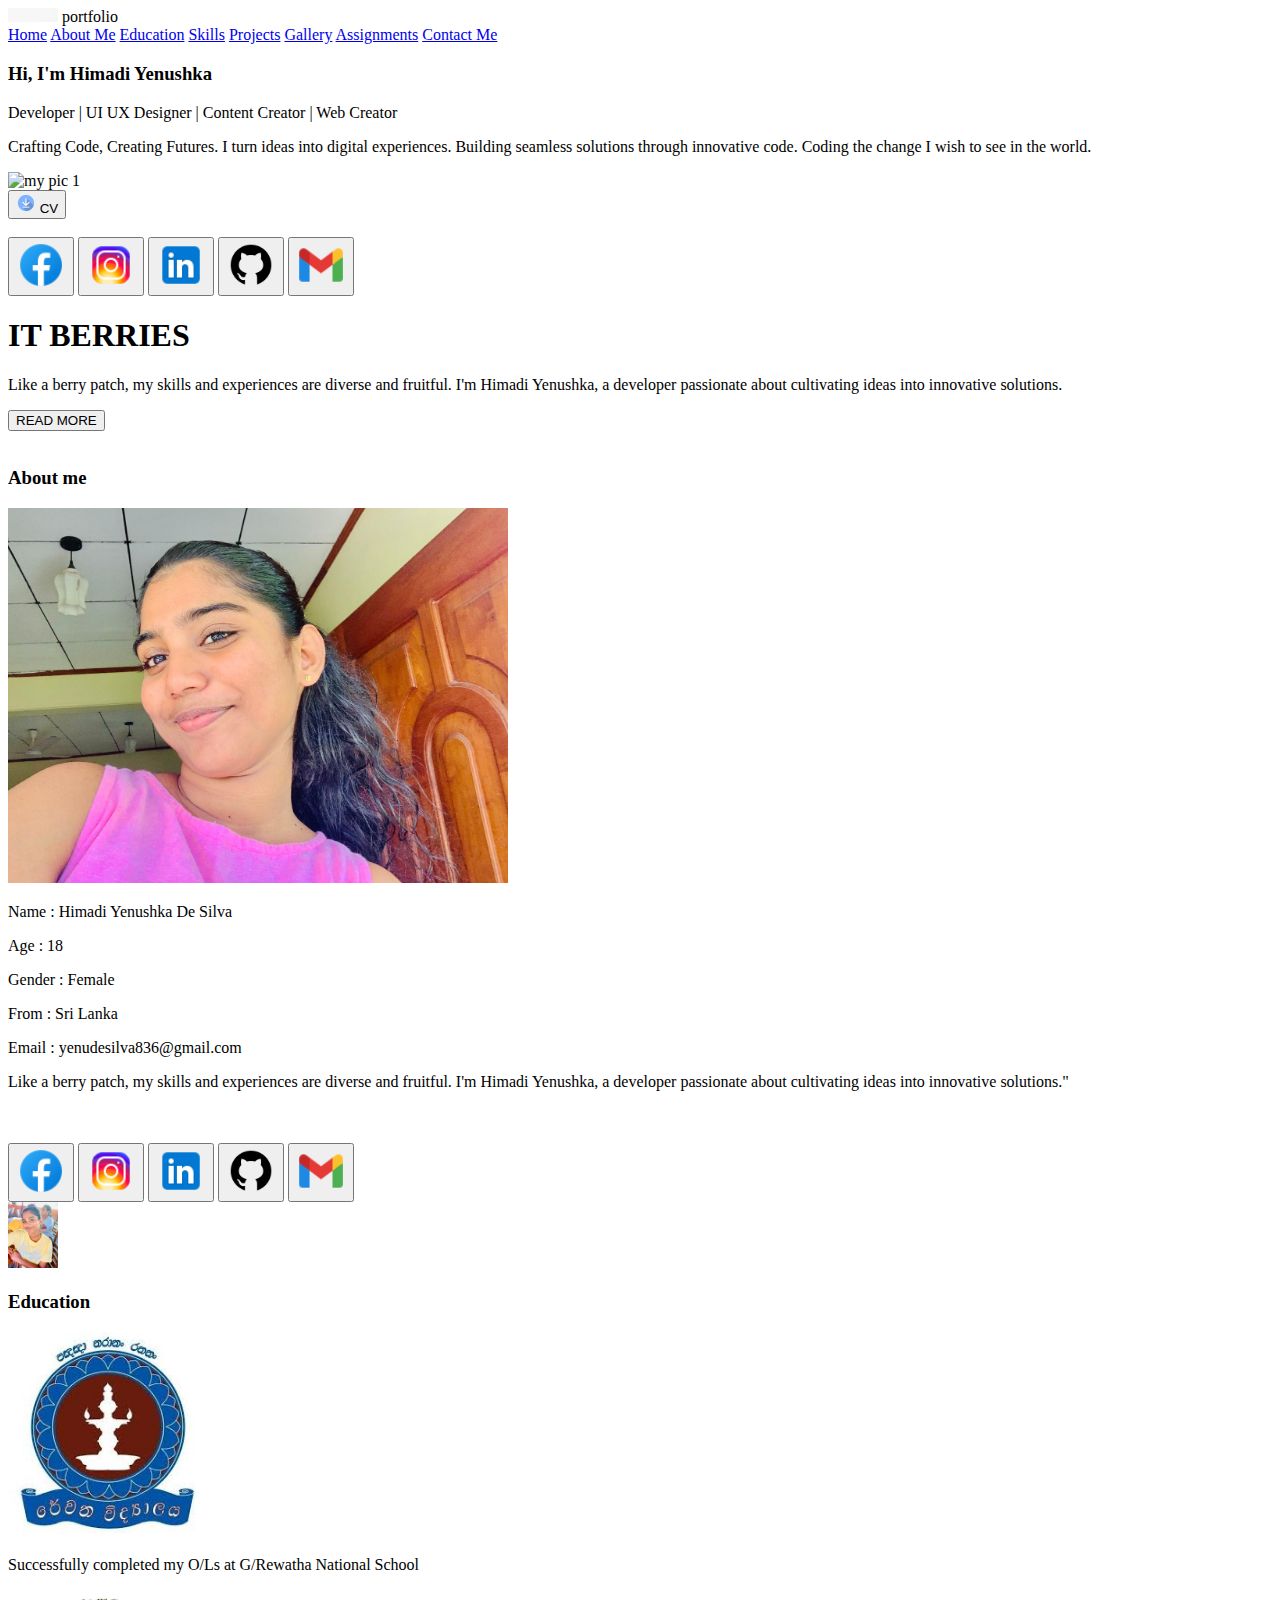
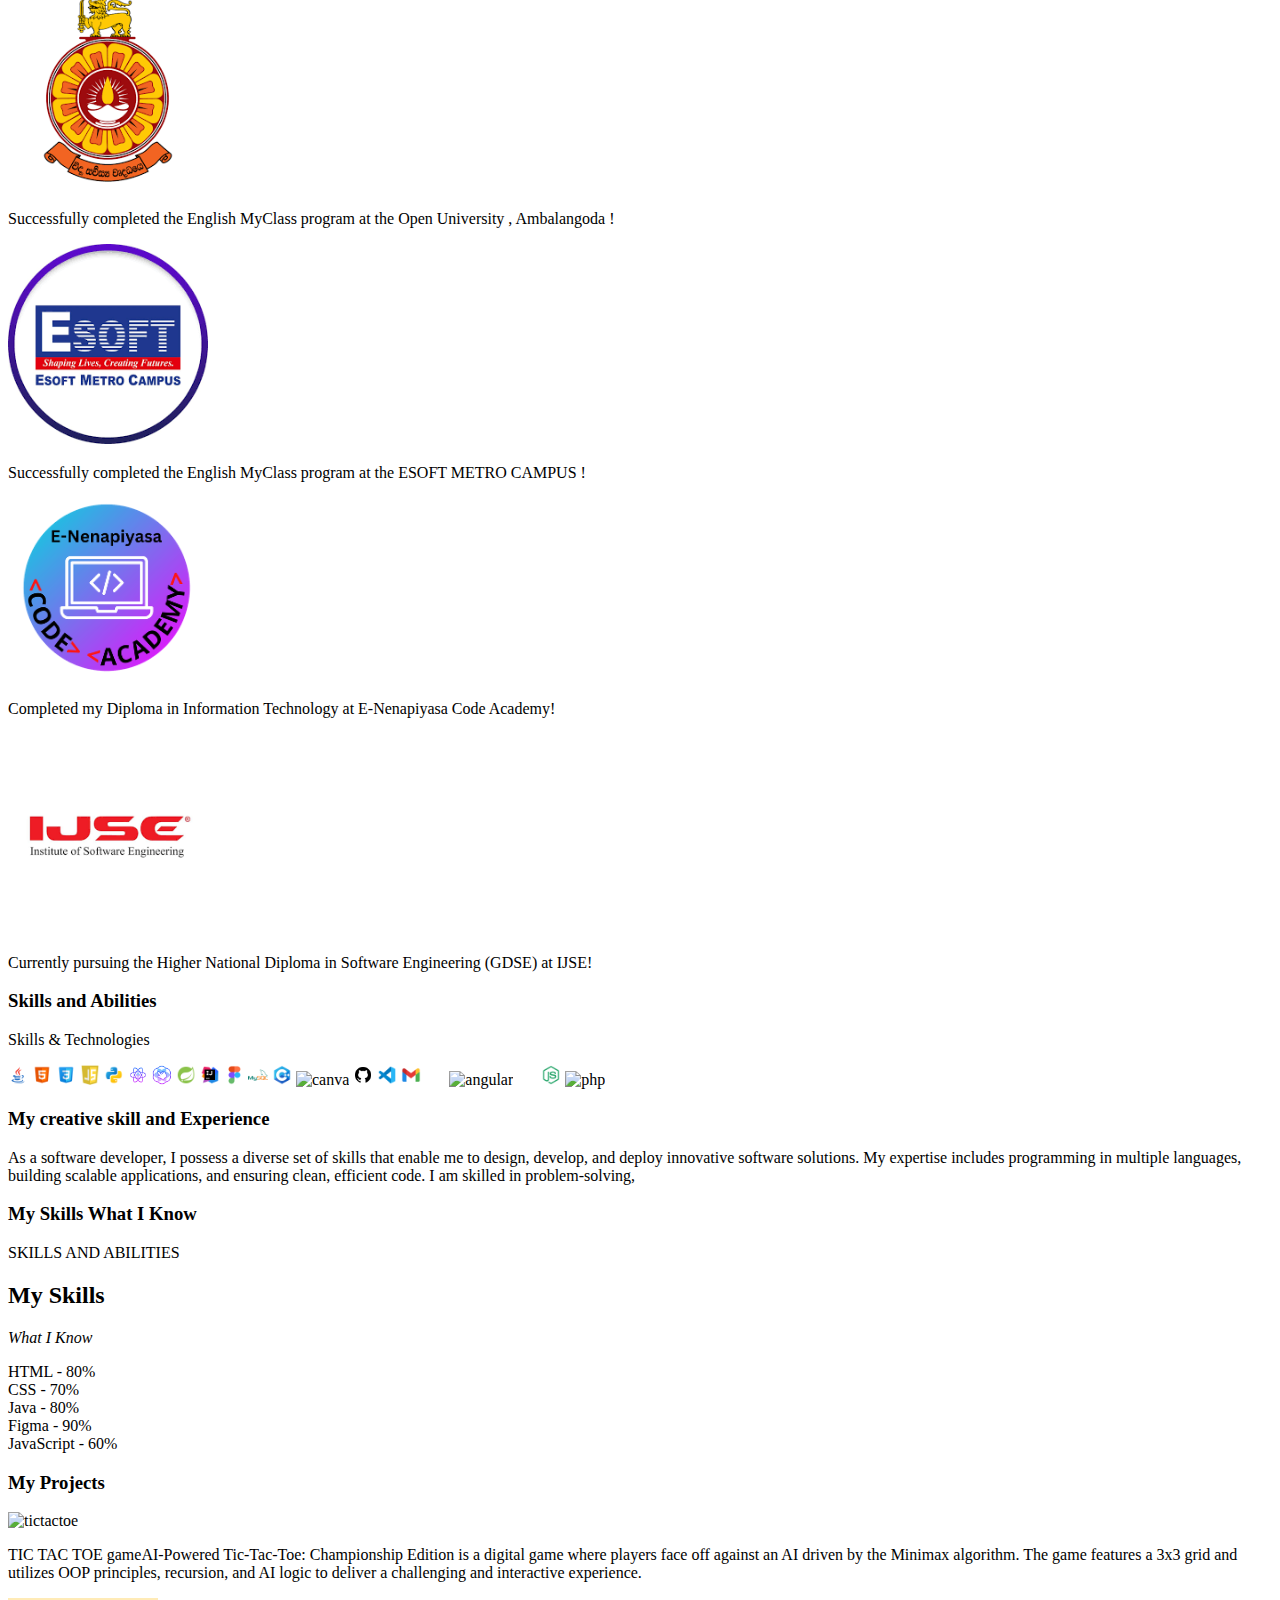
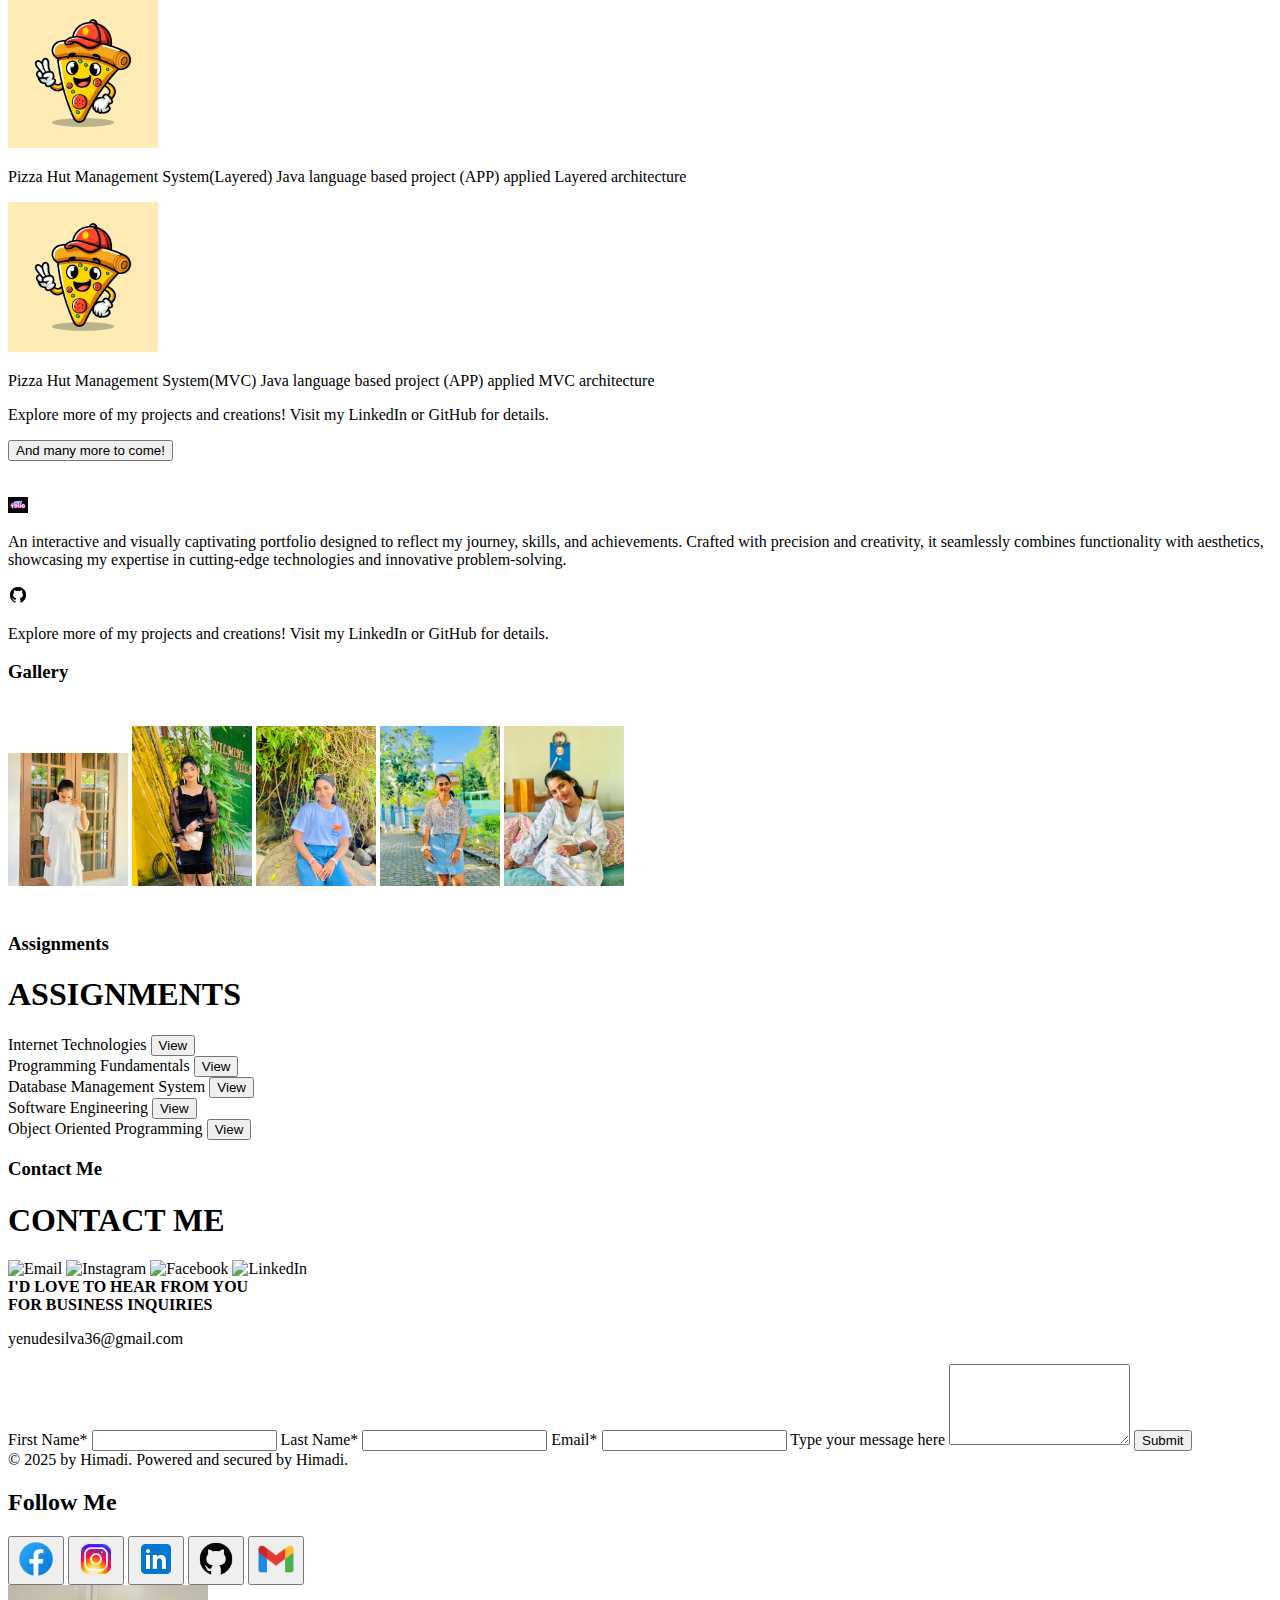
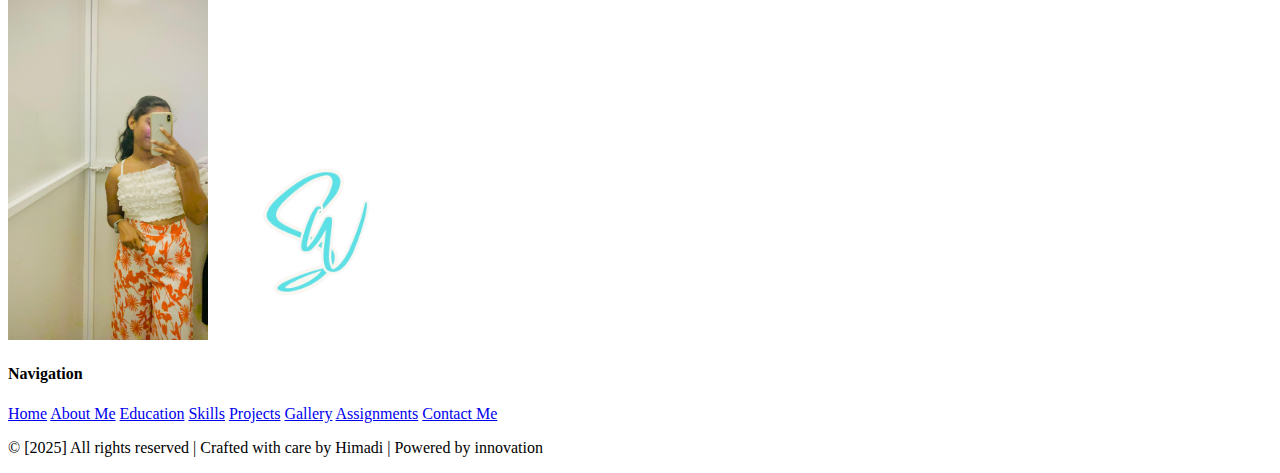
==== index.html @ aa187829 "Portfolio" ====
<!DOCTYPE html>
<html lang="en">
<head>
    <meta charset="UTF-8">
    <title>Himadi Yenushka</title>

    <!-----------------------------Meta data---------------------------------------->

    <link rel = "icon" type = "image/ico" href = "assets/icon.png">

    <meta name="keywords" content="HTML, CSS, JavaScript, Java, C, C++, C#, Developer Portfolio,Himadi Yenushka ">
    <meta name="description" content="Welcome to my portfolio! I'm Himadi Yenushka, a passionate developer from Sri Lanka specializing in modern web and software development.">
    <meta name="author" content="Himadi Yenushka">
    <meta name="viewport" content="width=device-width, initial-scale=1.0">
</head>
<body>

<!--------------------------Navigation------------------------------------->
<main id = "fullPg">
    <header>
        <!-- icon -->
        <div>
            <img src = "assets/Screenshot 2025-01-20 122149.png" title = "Himadi" alt = "my pic 1" width = "50"> portfolio
        </div>

        <!-- navigation -->
        <nav class = "navigation">
            <a href = "#" class = "nav_item">Home</a>
            <a href = "#" class = "nav_item">About Me</a>
            <a href = "#" class = "nav_item">Education</a>
            <a href = "#" class = "nav_item">Skills</a>
            <a href = "#" class = "nav_item">Projects</a>
            <a href = "#" class = "nav_item">Gallery</a>
            <a href = "#" class = "nav_item">Assignments</a>
            <a href = "#" class = "nav_item">Contact Me</a>
        </nav>
    </header>

    <!--------------------------Home------------------------------------->
    <main id = "homeMain">
        <section>
            <div><h3>Hi, I'm <b>Himadi Yenushka</b> </h3></div>
            <p> Developer | UI UX Designer | Content Creator | Web Creator</p>
            <P>
                Crafting Code, Creating Futures.
                I turn ideas into digital experiences.
                Building seamless solutions through innovative code.

                Coding the change I wish to see in the world.</P>
        </section>
        <section>
            <div>
                <img src = "assets/image.png" title = "Himadi" alt = "my pic 1" width = "500">
            </div>
            <div>
                <button>
                    <img src="assets/download cv.webp" alt="Git Icon" width = "20" > CV
                </button>
                <br><br>

                <div>
                    <div>
                        <button>
                            <img src = "assets/facebook.png" title = "facebook" alt = "facebook" width = "50">
                        </button>
                        <button>
                            <img src = "assets/instagram.png" title = "instagram" alt = "instagram" width = "50">
                        </button>
                        <button>
                            <img src = "assets/linkedin.png" title = "linkedin" alt = "linkedin" width = "50">
                        </button>
                        <button>
                            <img src = "assets/git.png" title = "git" alt = "git" width = "50">
                        </button>
                        <button>
                            <img src = "assets/gmail.png" title = "gmail" alt = "gmail" width = "50">
                        </button>
                    </div>
                </div>

                <h1>IT BERRIES</h1>
                <p>Like a berry patch, my skills and experiences are diverse and fruitful. I'm Himadi Yenushka, a developer passionate about cultivating ideas into innovative solutions.</p>
                <button>READ MORE</button>
                <br><br>
            </div>

        </section>
    </main>

    <!-----------------------------About me---------------------------------------------->
    <main id = "aboutMe">
        <h3><b>About me</b></h3>
        <section>
            <div>
                <img src = "assets/about me jpg.jpg" title = "aboutMeHimadi" alt = "aboutMeImg" width = "500">
            </div>
            <div>
                <p>Name : Himadi Yenushka De Silva </p>
                <p>Age : 18</p>
                <p>Gender : Female</p>
                <p>From : Sri Lanka</p>
                <p>Email : yenudesilva836@gmail.com</p>
            </div>
            <div>
                <p>
                    Like a berry patch, my skills and experiences are diverse and fruitful. I'm Himadi Yenushka, a developer passionate about cultivating ideas into innovative solutions."
                </p>
              <br><br>
            </div>
            <div>
                <button>
                    <img src = "assets/facebook.png" title = "facebook" alt = "facebook" width = "50">
                </button>
                <button>
                    <img src = "assets/instagram.png" title = "instagram" alt = "instagram" width = "50">
                </button>
                <button>
                    <img src = "assets/linkedin.png" title = "linkedin" alt = "linkedin" width = "50">
                </button>
                <button>
                    <img src = "assets/git.png" title = "git" alt = "git" width = "50">
                </button>
                <button>
                    <img src = "assets/gmail.png" title = "gmail" alt = "gmail" width = "50">
                </button>
            </div>
            <div>
                <img src="assets/yellow jpg.jpg" title="yellowpic" alt="yellowpic" width="50">
            </div>
        </section>
    </main>

    <!-----------------------------Education---------------------------------------------->
    <main id = "education">
        <h3><b>Education</b></h3>
        <section>
            <div>
                <img src = "assets/school logo.jpg" title = "RNC" alt = "RNC" width ="200">
                <p> Successfully completed my
                    O/Ls at G/Rewatha National School
                </p>
            </div>
            <div>
                <img src = "assets/open university logo.png" title = "OpenUniversity" alt = "OpenUniversity" width = "200">
                <p>Successfully completed the English MyClass program at the Open University , Ambalangoda !</p>
            </div>
            <div>
                <img src = "assets/esoft metro campus png.png" title = "EMC" alt = "EMC" width = "200">
                <p>Successfully completed the English MyClass program at the ESOFT METRO CAMPUS !</p>
            </div>
            <div>
                <img src = "assets/nenapiyasa png.png" title = "nenapiyasa" alt = "nenapiyasa" width = "200">
                <p>Completed my Diploma in Information Technology at E-Nenapiyasa Code Academy!</p>
            </div>
            <div>
                <img src = "assets/ijse.png" title = "IJSE" alt = "IJSE" width = "200">
                <p>Currently pursuing the Higher National Diploma in Software Engineering (GDSE) at IJSE!</p>
            </div>
        </section>
    </main>

    <!-----------------------------Skills and Abilities---------------------------------------------->
    <main id = "skills">
        <h3><b>Skills and Abilities</b></h3>
        <section>
            <p>Skills & Technologies</p>
            <div>
                <img src = "assets/java.png" title = "java" alt = "java" width = "20">
                <img src = "assets/html.png" title = "html" alt = "html" width = "20">
                <img src = "assets/css.png" title = "css" alt = "css" width = "20">
                <img src = "assets/js.jpg" title = "js" alt = "js" width = "20">
                <img src = "assets/python.png" title = "python" alt = "python" width = "20">
                <img src = "assets/react.png" title = "react" alt = "react" width = "20">
                <img src = "assets/scenebuilder.png" title = "scenebuilder" alt = "scenebuilder" width = "20">
                <img src = "assets/springboot.png" title = "springboot" alt = "springboot" width = "20">
                <img src = "assets/intelij.png" title = "intelij" alt = "intelij" width = "20">
                <img src = "assets/figma.png" title = "figma" alt = "figma" width = "20">
                <img src = "assets/mysql.png" title = "mysql" alt = "mysql" width = "20">
                <img src = "assets/c.png" title = "c" alt = "c" width = "20">
                <img src = "assets/canva.png" title = "canva" alt = "canva" width = "20">
                <img src = "assets/git.png" title = "git" alt = "git" width = "20">
                <img src = "assets/vscode.png" title = "vs" alt = "vs" width = "20">
                <img src = "assets/gmail.png" title = "gmail" alt = "gmail" width = "20">
                <img src = "assets/medium.png" title = "medium" alt = "medium" width = "20">
                <img src = "assets/angular.png" title = "angular" alt = "angular" width = "20">
                <img src = "assets/notion.png" title = "notion" alt = "notion" width = "20">
                <img src = "assets/nodejs.png" title = "nodejs" alt = "nodejs" width = "20">
                <img src = "assets/phporg.png" title = "php" alt = "php" width = "20">
            </div>
            <h3>My creative skill and Experience</h3>
            <p>As a software developer, I possess a diverse set of skills that enable me to design, develop, and deploy innovative software solutions. My expertise includes programming in multiple languages, building scalable applications, and ensuring clean, efficient code. I am skilled in problem-solving,</p>
            <h3>My Skills
                What I Know
            </h3>
            <div class="container">
                <div class="title">SKILLS AND ABILITIES</div>

                <h2>My Skills</h2>
                <p><i>What I Know</i></p>

                <div class="skills-section">
                    <div class="skill html">
                        <div class="skill-name">HTML - 80%</div>
                        <div class="progress-bar">
                            <div class="progress"></div>
                        </div>
                    </div>
                    <div class="skill css">
                        <div class="skill-name">CSS - 70%</div>
                        <div class="progress-bar">
                            <div class="progress"></div>
                        </div>
                    </div>
                    <div class="skill java">
                        <div class="skill-name">Java - 80%</div>
                        <div class="progress-bar">
                            <div class="progress"></div>
                        </div>
                    </div>
                    <div class="skill figma">
                        <div class="skill-name">Figma - 90%</div>
                        <div class="progress-bar">
                            <div class="progress"></div>
                        </div>
                    </div>
                    <div class="skill javascript">
                        <div class="skill-name">JavaScript - 60%</div>
                        <div class="progress-bar">
                            <div class="progress"></div>
                        </div>
                    </div>
                </div>
            </div>


        </section>
    </main>

    <!-----------------------------Projects---------------------------------------------->
    <main id = "My projects">
        <h3><b> My Projects</b></h3>
        <section>
            <div>
                <div>
                    <img src = "assets/tictactoe.png" title = "tictactoe" alt = "tictactoe" width = "150"><br>
                    <p>TIC TAC TOE gameAI-Powered Tic-Tac-Toe: Championship Edition is a digital game where players face off against an AI driven by the Minimax algorithm. The game features a 3x3 grid and utilizes OOP principles, recursion, and AI logic to deliver a challenging and interactive experience.</p>
                </div>

            </div>
            <div>
                <div>
                    <img src = "assets/pizza.png" title = "pizza" alt = "pizza" width = "150"><br>
                    <P>Pizza Hut  Management System(Layered)

                        Java language based project (APP)

                        applied Layered architecture</P>
                </div>
            </div>
            <div>
                <div>
                    <img src = "assets/pizza.png" title = "pizza" alt = "pizza" width = "150"><br>
                    <p>Pizza Hut Management System(MVC)

                        Java language based project (APP)

                        applied MVC architecture</p>
                </div>
            </div>
            <div>
                <p>Explore more of my projects and creations! Visit my LinkedIn or GitHub for details.</p>
                <button>And many more to come!</button>
            </div>

            <br><br>
            <div>
                <img src="assets/portfolio.png" title="portfolio" alt="portfolio" width="20">
            </div>
            <p>An interactive and visually captivating portfolio designed to reflect my journey, skills, and achievements. Crafted with precision and creativity, it seamlessly combines functionality with aesthetics, showcasing my expertise in cutting-edge technologies and innovative problem-solving.</p>
            <div>
                <img src="assets/git.png" title="git" alt="git" width="20">
            </div>
            <p>Explore more of my projects and creations! Visit my LinkedIn or GitHub for details.</p>
        </section>
    </main>


    <!-----------------------------Gallery---------------------------------------------->
    <main id = "gallery">
        <h3><b>Gallery</b></h3>
        <section>
            <div>
                <img src = "assets/previous.png" title = "previous" alt = "previous" width = "20">
                <div>
                    <img src = "assets/trip jpg.jpg" title = "trip" alt = "trip" width = "120">
                    <img src = "assets/wedding jpg.jpg" title = "wedding" alt = "wedding" width = "120">
                    <img src = "assets/white jpg.jpg" title = "white" alt = "white" width = "120">
                    <img src = "assets/hotel jpg.jpg" title = "hotel" alt = "hotel" width = "120">
                    <img src = "assets/amco hotel.jpg" title = "amco hotel" alt = "amco hotel" width = "120">
                </div>
                <img src = "assets/next.png" title = "next" alt = "next" width = "20">
            </div>
        </section>
    </main>

    <!-----------------------------Assignments---------------------------------------------->
    <main id ="assignments">
        <h3><b>Assignments</b></h3>
        <section>
            <h1>ASSIGNMENTS</h1>

            <div class="container">
                <div class="assignment-list">
                    <div class="assignment">
                        <span>Internet Technologies</span>
                        <button class="view-button">View</button>
                    </div>
                    <div class="assignment">
                        <span>Programming Fundamentals</span>
                        <button class="view-button">View</button>
                    </div>
                    <div class="assignment">
                        <span>Database Management System</span>
                        <button class="view-button">View</button>
                    </div>
                    <div class="assignment">
                        <span>Software Engineering</span>
                        <button class="view-button">View</button>
                    </div>
                    <div class="assignment">
                        <span>Object Oriented Programming</span>
                        <button class="view-button">View</button>
                    </div>
                </div>
            </div>
        </section>
    </main>


    <!-----------------------------Contact me---------------------------------------------->
    <main id = "contact me">
        <h3><b>Contact Me</b></h3>
        <section>
            <div class="container">
                <h1>CONTACT ME</h1>

                <div class="social-icons">
                    <img src="email-icon.png" alt="Email">
                    <img src="instagram-icon.png" alt="Instagram">
                    <img src="facebook-icon.png" alt="Facebook">
                    <img src="linkedin-icon.png" alt="LinkedIn">
                </div>

                <div class="contact-info">
                    <strong>I'D LOVE TO HEAR FROM YOU</strong><br>
                    <strong>FOR BUSINESS INQUIRIES</strong><br>
                    <p>yenudesilva36@gmail.com</p>
                </div>

                <form>
                    <label>First Name*</label>
                    <input type="text" required>

                    <label>Last Name*</label>
                    <input type="text" required>

                    <label>Email*</label>
                    <input type="email" required>

                    <label>Type your message here</label>
                    <textarea rows="5" required></textarea>

                    <input type="submit" value="Submit">
                </form>

                <footer>
                    © 2025 by Himadi. Powered and secured by Himadi.
                </footer>
            </div>
        </section>
    </main>
</main>

<!-----------------------------footer---------------------------------------------->
<main id = "footerPg">
    <footer>
        <div>
            <h2>Follow Me</h2>
            <button>
                <img src = "assets/facebook.png" title = "facebook" alt = "facebook" width = "40">
            </button>
            <button>
                <img src = "assets/instagram.png" title = "instagram" alt = "instagram" width = "40">
            </button>
            <button>
                <img src = "assets/linkedin.png" title = "linkedin" alt = "linkedin" width = "40">
            </button>
            <button>
                <img src = "assets/git.png" title = "git" alt = "git" width = "40">
            </button>
            <button>
                <img src = "assets/gmail.png" title = "gmail" alt = "gmail" width = "40">
            </button>
        </div>
        <img src = "assets/yenu jpg.jpg" title = "footerImage" alt = "Himadi" width = "200">
        <img src = "assets/icon.png" title = "LogoImage" alt = "Himadi" width = "200">
        <div>
            <h4>Navigation</h4>
            <a href = "#" class = "nav_item">Home</a>
            <a href = "#" class = "nav_item">About Me</a>
            <a href = "#" class = "nav_item">Education</a>
            <a href = "#" class = "nav_item">Skills</a>
            <a href = "#" class = "nav_item">Projects</a>
            <a href = "#" class = "nav_item">Gallery</a>
            <a href = "#" class = "nav_item">Assignments</a>
            <a href = "#" class = "nav_item">Contact Me</a>
        </div>
        <div>
            <p>© [2025] All rights reserved | Crafted with care by Himadi | Powered by innovation</p>
        </div>
    </footer>
</main>
</body>
</html>
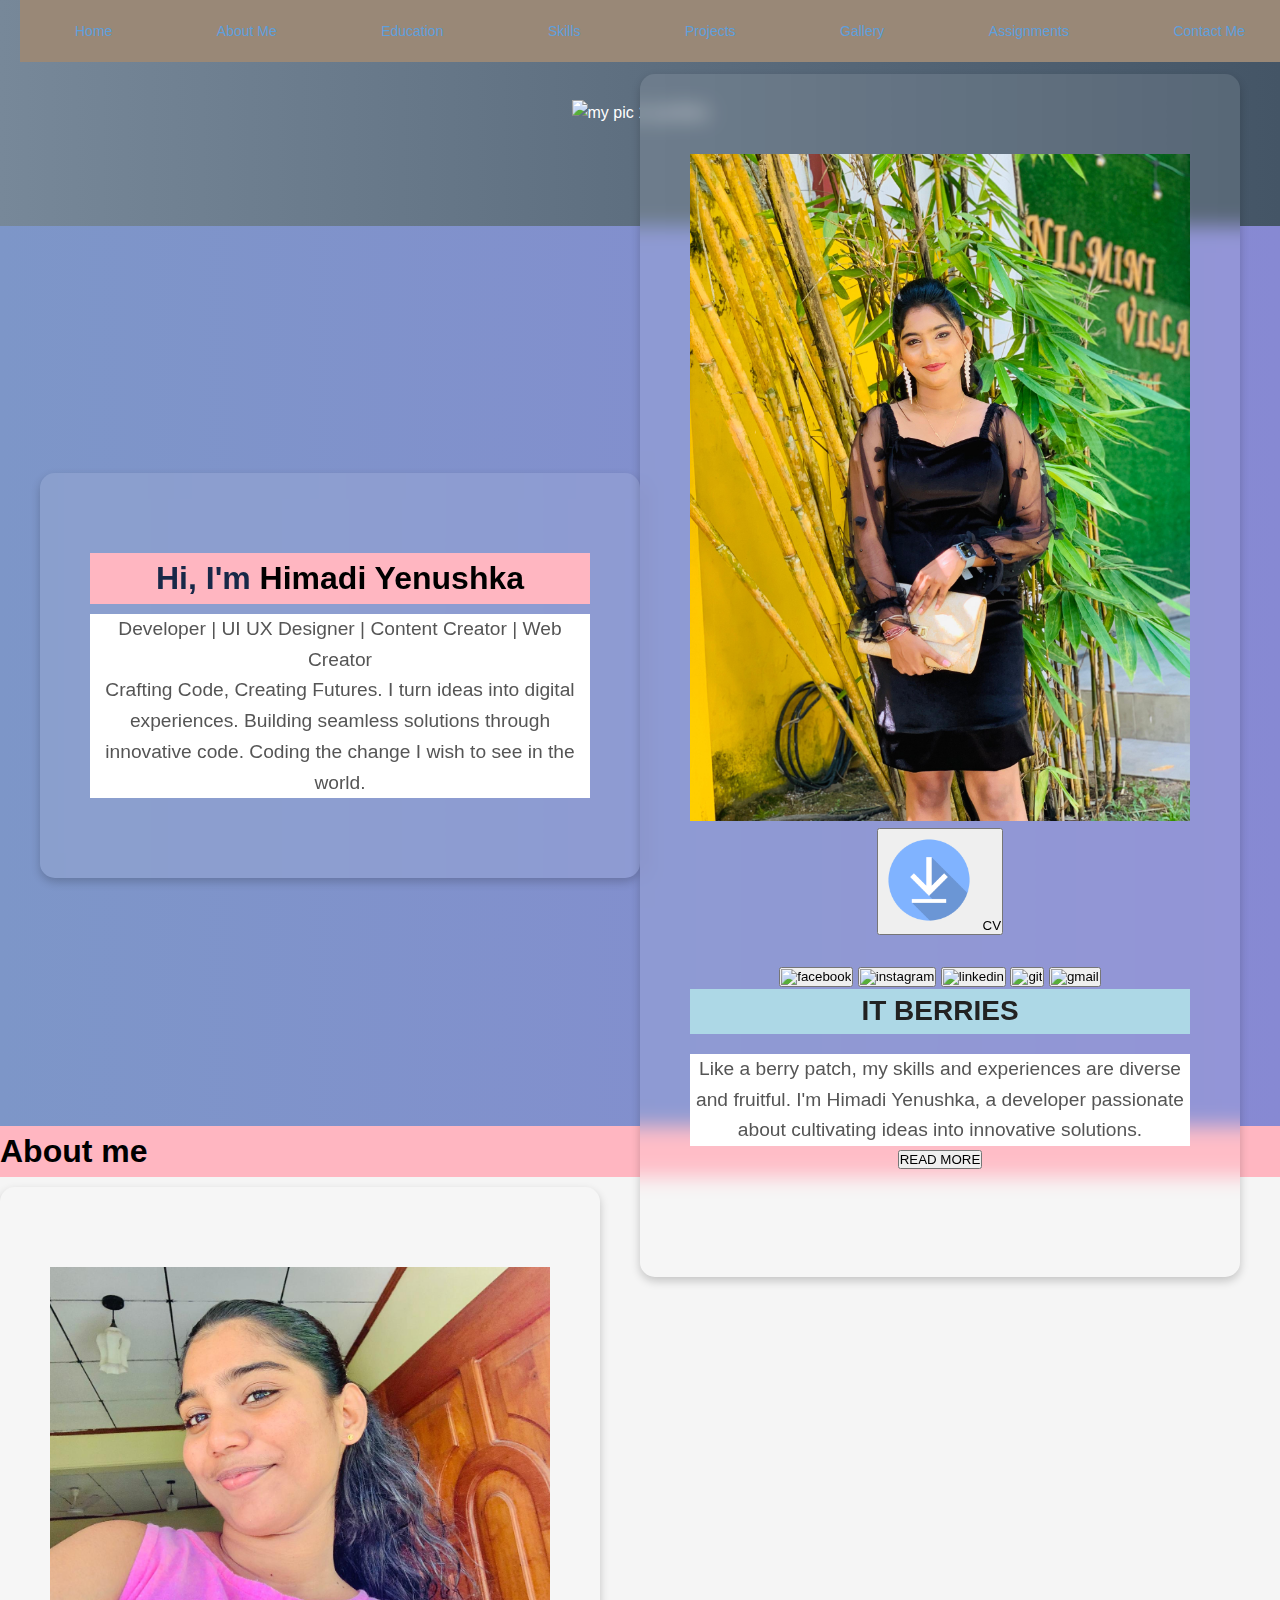
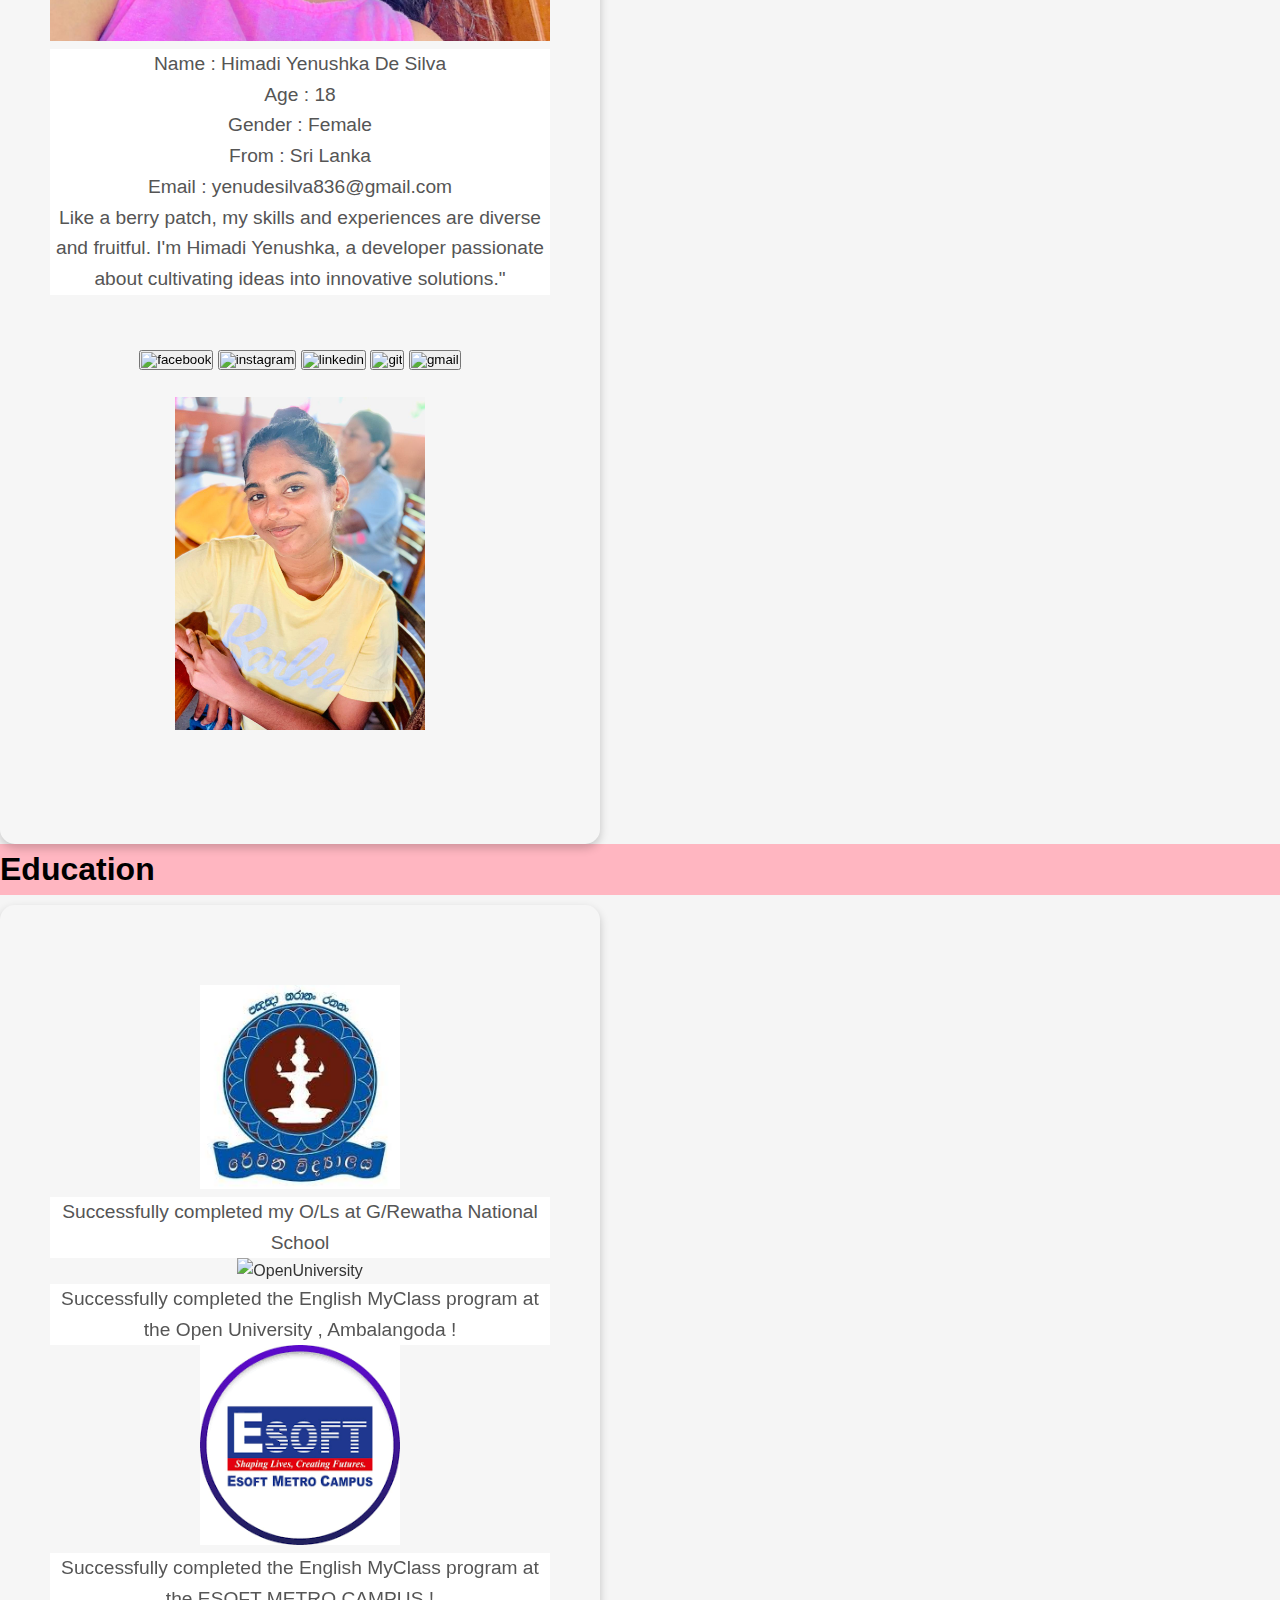
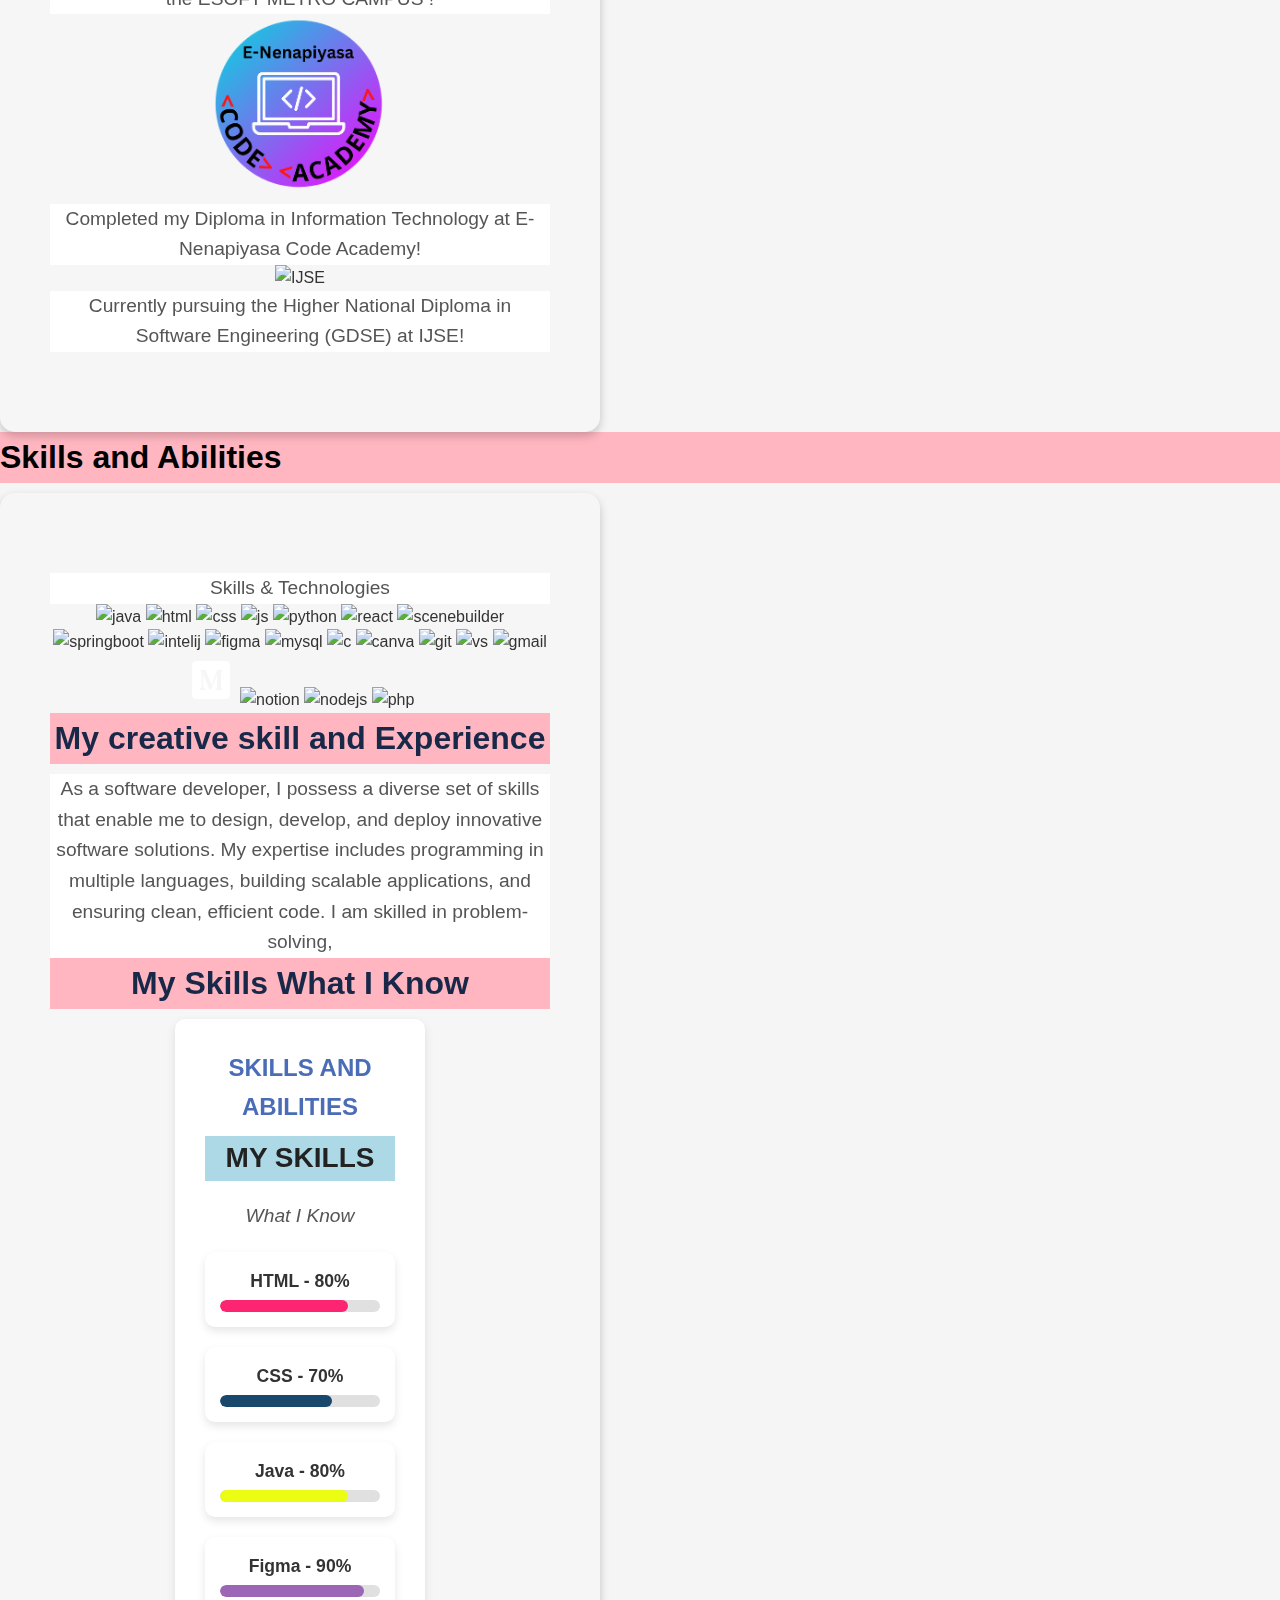
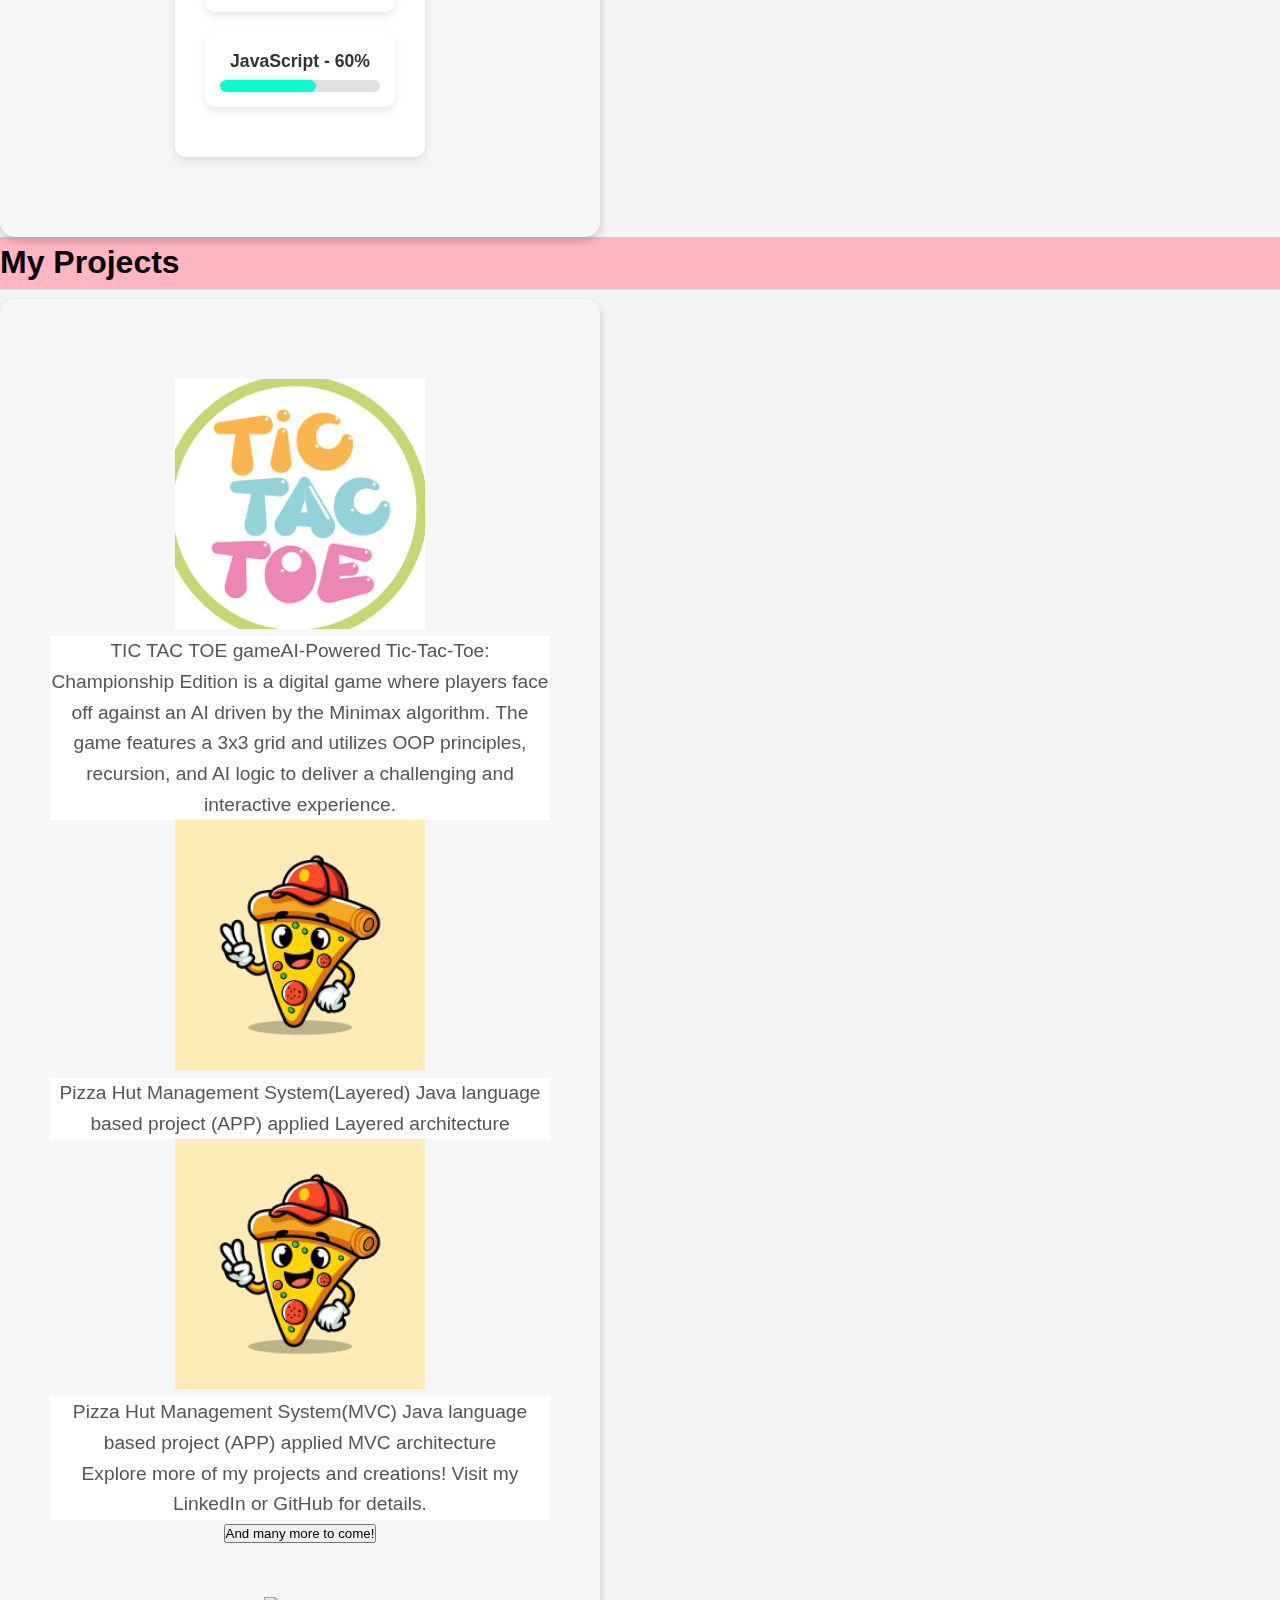
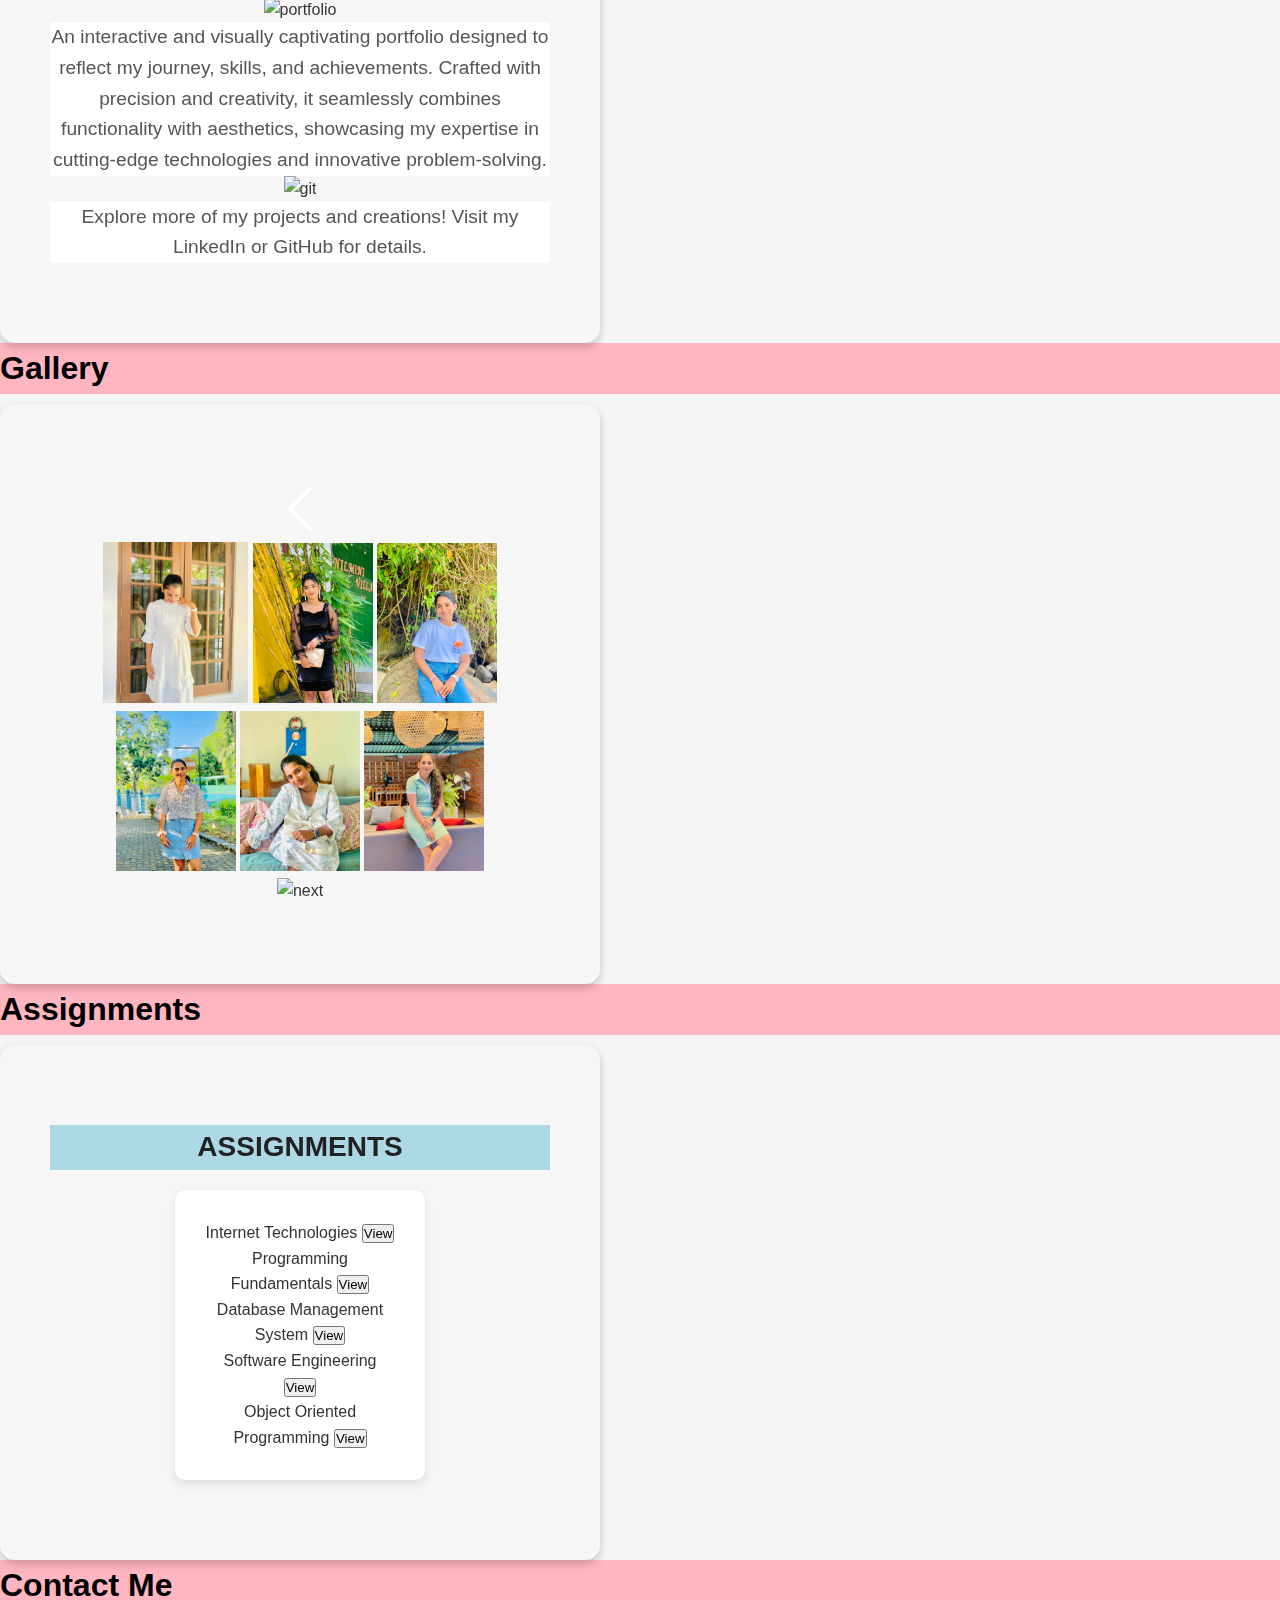
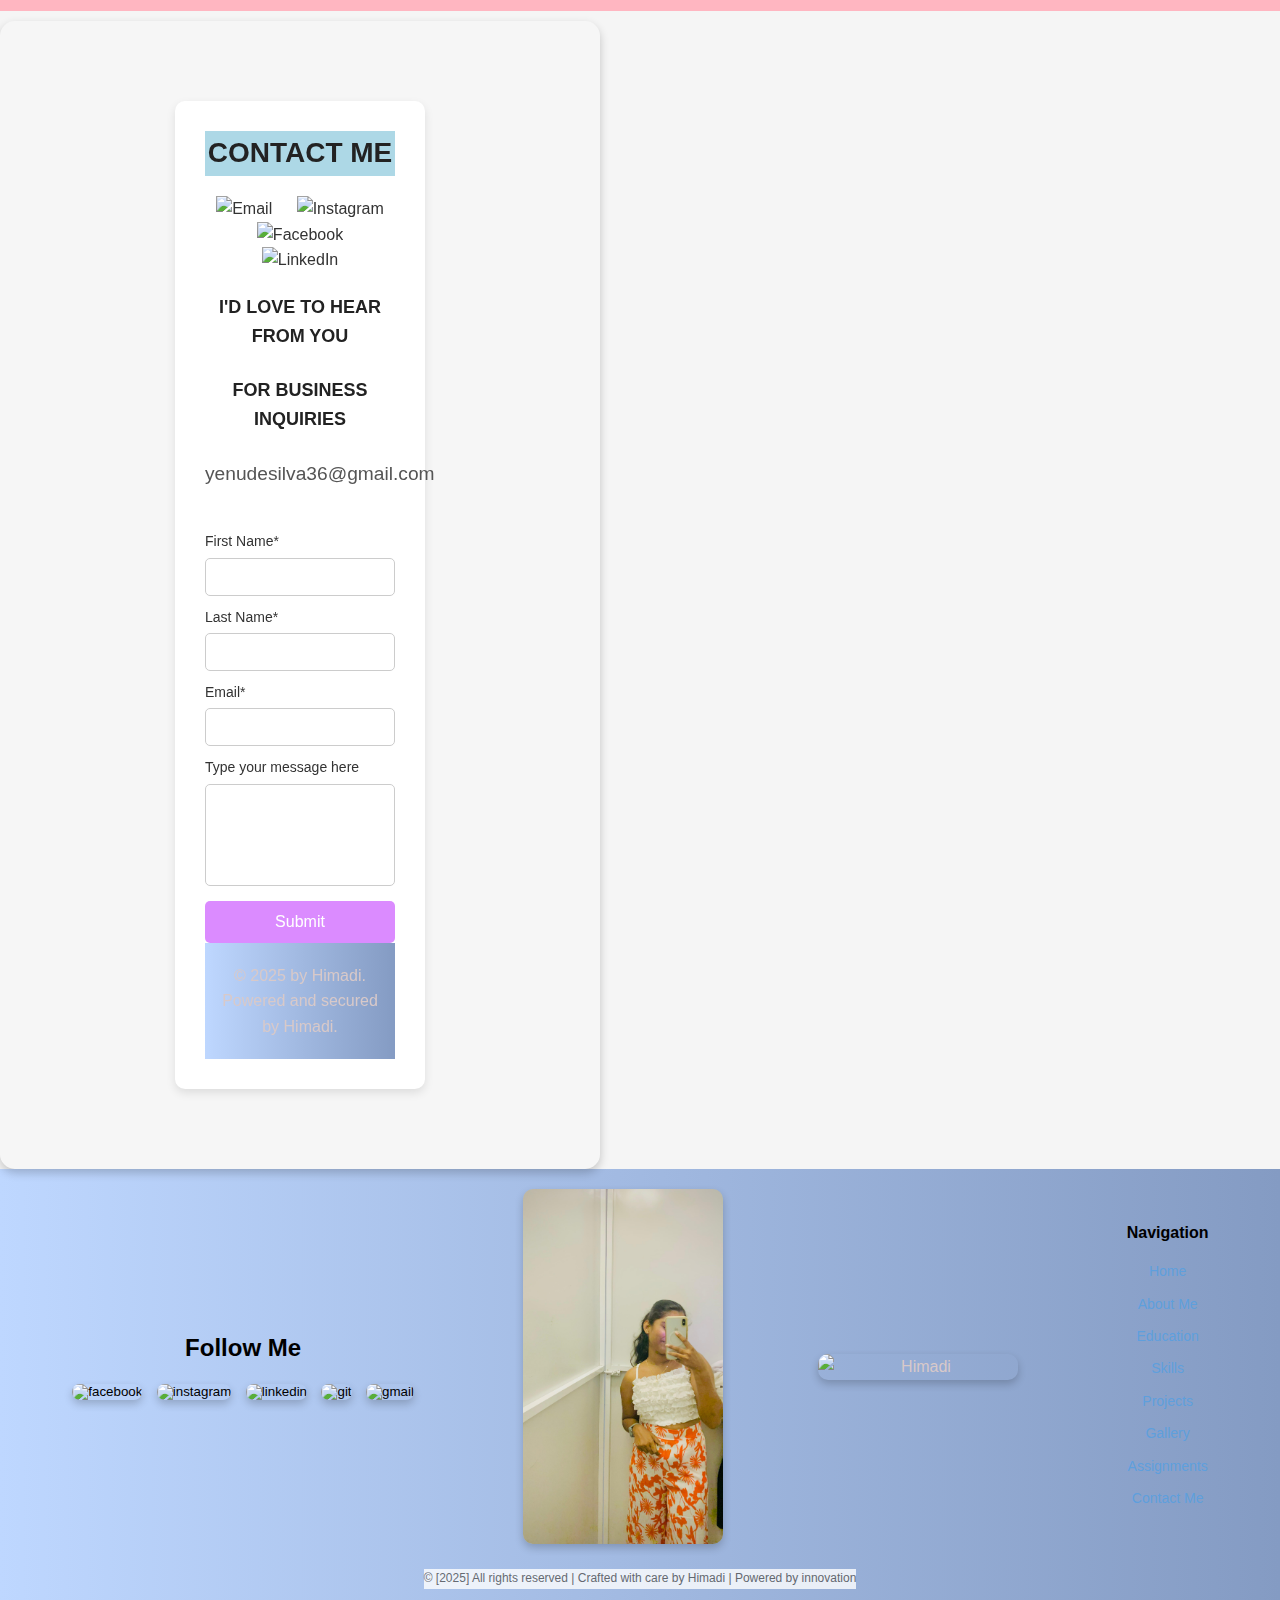
==== commit 89f69326: "updated" ====
--- a/index.html
+++ b/index.html
@@ -13,6 +13,586 @@
     <meta name="author" content="Himadi Yenushka">
     <meta name="viewport" content="width=device-width, initial-scale=1.0">
 </head>
+<style>
+
+    * {
+        margin: 0;
+        padding: 0;
+        box-sizing: border-box;
+        font-family: 'Poppins', sans-serif;
+        scroll-behavior: smooth;
+    }
+
+    body {
+        background-color: #f5f5f5;
+        color: #333;
+        line-height: 1.6;
+    }
+
+    body {
+        background-color: grey;
+    }
+    /* General Styles */
+    body {
+        font-family: 'Poppins', sans-serif;
+        margin: 0;
+        padding: 0;
+        background-color: #f5f5f5;
+        color: #333;
+    }
+
+    /* Main Section */
+    #homeMain {
+        display: flex;
+        justify-content: center;
+        align-items: center;
+        height: 100vh;
+        text-align: center;
+        background: linear-gradient(to right, #7d96c8, #8789d3);
+        color: white;
+    }
+
+    /* Section Styling */
+    section {
+        max-width: 600px;
+        padding: 20px;
+        background: rgba(255, 255, 255, 0.1);
+        backdrop-filter: blur(10px);
+        border-radius: 15px;
+        box-shadow: 0px 4px 10px rgba(0, 0, 0, 0.2);
+    }
+
+    /* Title Styling */
+    h3 {
+        font-size: 2rem;
+        margin-bottom: 10px;
+    }
+
+    /* Bold Name */
+    h3 b {
+        color: #000000;
+    }
+
+    /* Paragraph Styling */
+    p {
+        font-size: 1.2rem;
+        line-height: 1.6;
+    }
+
+    /* Highlight Keywords */
+    p span {
+        color: #ffcc00;
+        font-weight: bold;
+    }
+
+    /* Responsive Design */
+    @media (max-width: 768px) {
+        #homeMain {
+            height: auto;
+            padding: 50px 20px;
+        }
+
+        section {
+            width: 90%;
+        }
+
+        h3 {
+            font-size: 1.5rem;
+        }
+
+        p {
+            font-size: 1rem;
+        }
+    }
+    /* General Styles */
+    body {
+        font-family: 'Poppins', sans-serif;
+        margin: 0;
+        padding: 0;
+        background-color: #f5f5f5;
+        color: #333;
+    }
+
+    /* Container Styling */
+    .container {
+        max-width: 800px;
+        margin: auto;
+        padding: 20px;
+        text-align: center;
+        background: white;
+        border-radius: 10px;
+        box-shadow: 0px 4px 10px rgba(0, 0, 0, 0.1);
+    }
+
+    /* Title Styling */
+    h3 {
+        font-size: 2rem;
+        margin-bottom: 10px;
+        color: #182848;
+    }
+
+    /* Highlight Titles */
+    .title {
+        font-size: 1.5rem;
+        font-weight: bold;
+        margin-bottom: 10px;
+        color: #4b6cb7;
+    }
+
+    /* Paragraph Styling */
+    p {
+        font-size: 1.2rem;
+        line-height: 1.6;
+        color: #555;
+    }
+
+
+    .skills-section {
+        margin-top: 20px;
+    }
+
+
+    .skill {
+        margin-bottom: 20px;
+    }
+
+
+    .skill-name {
+        font-size: 1.1rem;
+        font-weight: bold;
+        margin-bottom: 5px;
+    }
+
+
+    .progress-bar {
+        width: 100%;
+        height: 12px;
+        background: #e0e0e0;
+        border-radius: 6px;
+        overflow: hidden;
+        position: relative;
+    }
+
+    .progress {
+        height: 100%;
+        width: 0%;
+        background: linear-gradient(to right, #4b6cb7, #182848);
+        border-radius: 6px;
+        transition: width 1s ease-in-out;
+    }
+
+    .html .progress { width: 80%; background: #fd2572; }
+    .css .progress { width: 70%; background: #18496c; }
+    .java .progress { width: 80%; background: #eafd12; }
+    .figma .progress { width: 90%; background: #9c65b6; }
+    .javascript .progress { width: 60%; background: #00ffd1; }
+
+    @media (max-width: 768px) {
+        .container {
+            width: 90%;
+            padding: 15px;
+        }
+
+        h3 {
+            font-size: 1.5rem;
+        }
+
+        p {
+            font-size: 1rem;
+        }
+    }
+
+    nav {
+        display: flex;
+        justify-content: space-between;
+        align-items: center;
+        padding: 15px 50px;
+        background-color: #987;
+        position: fixed;
+        width: 100%;
+        top: 0;
+        z-index: 1000;
+    }
+
+    h3{
+        background-color: lightpink;
+    }
+
+    p{
+        background-color: white;
+    }
+
+    h1{
+        background-color: lightblue;
+    }
+    .navbar ul {
+        list-style: none;
+        display: flex;
+    }
+
+    .navbar ul li {
+        margin: 0 15px;
+    }
+
+    .navbar ul li a {
+        text-decoration: none;
+        color: white;
+        font-weight: bold;
+        padding: 10px;
+        transition: 0.3s;
+    }
+
+    .navbar ul li a:hover {
+        color: #ff6600;
+        border-bottom: 2px solid #ff6600;
+    }
+
+    /* Header Section */
+    header {
+        text-align: center;
+        padding: 100px 20px;
+        background: linear-gradient(to right, #789, #456);
+        color: white;
+    }
+
+    .header h1 {
+        font-size: 2.5rem;
+    }
+
+    .header p {
+        font-size: 1.2rem;
+        margin-top: 10px;
+    }
+
+    /* Sections */
+    section {
+        padding: 80px 50px;
+        text-align: center;
+    }
+
+    .section h2 {
+        font-size: 2rem;
+        margin-bottom: 20px;
+        color: #333;
+    }
+
+    .section p {
+        font-size: 1.1rem;
+        color: #666;
+    }
+
+    /* Skills Grid */
+    .skills-container {
+        display: grid;
+        grid-template-columns: repeat(auto-fit, minmax(120px, 1fr));
+        gap: 20px;
+        padding: 30px;
+        justify-items: center;
+    }
+
+    .skill {
+        background: #fff;
+        padding: 15px;
+        border-radius: 10px;
+        text-align: center;
+        box-shadow: 0px 4px 8px rgba(0, 0, 0, 0.1);
+        transition: transform 0.3s;
+    }
+
+    .skill:hover {
+        transform: scale(1.1);
+    }
+
+    .skill img {
+        width: 60px;
+        height: auto;
+        margin-bottom: 10px;
+    }
+
+    .skill p {
+        font-size: 1rem;
+        font-weight: bold;
+    }
+
+    /* Projects Section */
+    .projects-container {
+        display: flex;
+        flex-wrap: wrap;
+        justify-content: center;
+        gap: 30px;
+        margin-top: 20px;
+    }
+
+    .project-card {
+        background: white;
+        border-radius: 12px;
+        padding: 20px;
+        width: 300px;
+        box-shadow: 0px 4px 10px rgba(0, 0, 0, 0.1);
+        transition: transform 0.3s ease-in-out;
+    }
+
+    .project-card:hover {
+        transform: scale(1.05);
+    }
+
+    .project-card img {
+        width: 100%;
+        border-radius: 8px;
+    }
+
+    .project-card h3 {
+        margin-top: 10px;
+        color: #333;
+    }
+
+    .project-card p {
+        font-size: 0.9rem;
+        color: #666;
+        margin-top: 5px;
+    }
+
+
+    /* Contact Section */
+    .contact h3 {
+        background: #222;
+        color: white;
+        padding: 50px 0;
+        text-align: center;
+    }
+
+    .contact h2 {
+        margin-bottom: 20px;
+    }
+
+    .contact-links {
+        display: flex;
+        justify-content: center;
+        gap: 20px;
+    }
+
+    .contact-links a img {
+        width: 40px;
+        transition: 0.3s;
+    }
+
+    .contact-links a:hover img {
+        transform: scale(1.2);
+    }
+
+    .cv-button {
+        display: inline-block;
+        padding: 12px 25px;
+        background: #ff6600;
+        color: white;
+        font-size: 1rem;
+        font-weight: bold;
+        border-radius: 8px;
+        text-decoration: none;
+        transition: 0.3s;
+    }
+
+    .cv-button:hover {
+        background: #cc5500;
+    }
+
+    @media (max-width: 768px) {
+        nav {
+            flex-direction: column;
+            text-align: center;
+        }
+
+        .navbar ul {
+            flex-direction: column;
+            gap: 10px;
+        }
+
+        .skills-container {
+            grid-template-columns: repeat(auto-fit, minmax(100px, 1fr));
+        }
+    }
+
+    body {
+        font-family: 'Poppins', sans-serif;
+        margin: 0;
+        padding: 0;
+        background: #f5f5f5;
+        color: #333;
+    }
+
+    #contact {
+        background: #ffffff;
+        padding: 50px 0;
+        text-align: center;
+    }
+
+    .container {
+        width: 50%;
+        margin: auto;
+        background: #fff;
+        padding: 30px;
+        box-shadow: 0px 4px 10px rgba(0, 0, 0, 0.1);
+        border-radius: 10px;
+    }
+
+    h1 {
+        color: #222;
+        font-size: 28px;
+        text-transform: uppercase;
+        margin-bottom: 20px;
+    }
+
+    /* Social Icons */
+    .social-icons {
+        margin: 20px 0;
+    }
+
+    .social-icons img {
+        width: 40px;
+        margin: 0 10px;
+        transition: transform 0.3s ease-in-out;
+    }
+
+    .social-icons img:hover {
+        transform: scale(1.2);
+    }
+
+    .contact-info {
+        font-size: 16px;
+        color: #fff6f6;
+        margin-bottom: 30px;
+    }
+
+    .contact-info strong {
+        display: block;
+        font-size: 18px;
+        color: #222;
+    }
+
+    form {
+        display: flex;
+        flex-direction: column;
+        align-items: center;
+    }
+
+    label {
+        font-size: 14px;
+        margin: 10px 0 5px;
+        text-align: left;
+        width: 100%;
+        font-weight: 500;
+    }
+
+    input, textarea {
+        width: 100%;
+        padding: 10px;
+        border: 1px solid #ccc;
+        border-radius: 5px;
+        font-size: 14px;
+        transition: 0.3s ease-in-out;
+    }
+
+    input:focus, textarea:focus {
+        border-color: #0073e6;
+        outline: none;
+        box-shadow: 0 0 8px rgba(0, 115, 230, 0.2);
+    }
+
+    textarea {
+        resize: none;
+    }
+
+    input[type="submit"] {
+        margin-top: 15px;
+        padding: 12px 20px;
+        border: none;
+        border-radius: 5px;
+        background: #db8bff;
+        color: #fff;
+        font-size: 16px;
+        cursor: pointer;
+        transition: 0.3s;
+    }
+
+    input[type="submit"]:hover {
+        background: #005bb5;
+    }
+
+    /* Footer */
+    footer {
+        background: linear-gradient(to right, #bed7ff, #849bc3);
+        color: #d8c9c9;
+        text-align: center;
+        padding: 20px 10px;
+        font-family: 'Poppins', sans-serif;
+        display: flex;
+        flex-wrap: wrap;
+        justify-content: space-around;
+        align-items: center;
+    }
+
+    footer div {
+        margin: 10px;
+    }
+
+    footer h2  {
+        color: #000000;
+        margin-bottom: 10px;
+    }
+
+    footer h4 {
+        color: #000000;
+        margin-bottom: 10px;
+    }
+
+    footer button {
+        background: transparent;
+        border: none;
+        cursor: pointer;
+        transition: transform 0.3s ease;
+        margin: 5px;
+    }
+
+    footer button:hover {
+        transform: scale(1.2);
+    }
+
+    footer img {
+        border-radius: 10px;
+        box-shadow: 0 4px 8px rgba(0, 0, 0, 0.2);
+        transition: transform 0.3s ease;
+    }
+
+    footer img:hover {
+        transform: scale(1.1);
+    }
+
+    .nav_item {
+        display: block;
+        color: #5e9fdd;
+        text-decoration: none;
+        font-size: 14px;
+        transition: color 0.3s;
+        padding: 5px;
+    }
+
+    .nav_item:hover {
+        color: #000000;
+    }
+
+    footer p {
+        font-size: 12px;
+        opacity: 0.8;
+        margin-top: 15px;
+    }
+
+
+
+
+</style>
+
+
+
 <body>
 
 <!--------------------------Navigation------------------------------------->
@@ -20,7 +600,7 @@
     <header>
         <!-- icon -->
         <div>
-            <img src = "assets/Screenshot 2025-01-20 122149.png" title = "Himadi" alt = "my pic 1" width = "50"> portfolio
+            <img src = "assets/icons/icon.png" title = "Himadi" alt = "my pic 1" width = "500"> portfolio
         </div>
 
         <!-- navigation -->
@@ -50,30 +630,30 @@
         </section>
         <section>
             <div>
-                <img src = "assets/image.png" title = "Himadi" alt = "my pic 1" width = "500">
+                <img src = "assets/wedding%20jpg.jpg" title = "Himadi" alt = "my pic 1" width = "500">
             </div>
             <div>
                 <button>
-                    <img src="assets/download cv.webp" alt="Git Icon" width = "20" > CV
+                    <img src="assets/download cv.webp" alt="Git Icon" width = "100" > CV
                 </button>
                 <br><br>
 
                 <div>
                     <div>
                         <button>
-                            <img src = "assets/facebook.png" title = "facebook" alt = "facebook" width = "50">
+                            <img src = "assets/logo/facebook.png" title = "facebook" alt = "facebook" width = "50">
                         </button>
                         <button>
-                            <img src = "assets/instagram.png" title = "instagram" alt = "instagram" width = "50">
+                            <img src = "assets/logo/instagram.png" title = "instagram" alt = "instagram" width = "50">
                         </button>
                         <button>
-                            <img src = "assets/linkedin.png" title = "linkedin" alt = "linkedin" width = "50">
+                            <img src = "assets/logo/linkedin.png" title = "linkedin" alt = "linkedin" width = "50">
                         </button>
                         <button>
-                            <img src = "assets/git.png" title = "git" alt = "git" width = "50">
+                            <img src = "assets/logo/git.png" title = "git" alt = "git" width = "50">
                         </button>
                         <button>
-                            <img src = "assets/gmail.png" title = "gmail" alt = "gmail" width = "50">
+                            <img src = "assets/logo/gmail.png" title = "gmail" alt = "gmail" width = "50">
                         </button>
                     </div>
                 </div>
@@ -105,28 +685,31 @@
                 <p>
                     Like a berry patch, my skills and experiences are diverse and fruitful. I'm Himadi Yenushka, a developer passionate about cultivating ideas into innovative solutions."
                 </p>
-              <br><br>
+                <br><br>
             </div>
             <div>
                 <button>
-                    <img src = "assets/facebook.png" title = "facebook" alt = "facebook" width = "50">
+                    <img src = "assets/logo/facebook.png" title = "facebook" alt = "facebook" width = "50">
                 </button>
                 <button>
-                    <img src = "assets/instagram.png" title = "instagram" alt = "instagram" width = "50">
+                    <img src = "assets/logo/instagram.png" title = "instagram" alt = "instagram" width = "50">
                 </button>
                 <button>
-                    <img src = "assets/linkedin.png" title = "linkedin" alt = "linkedin" width = "50">
+                    <img src = "assets/logo/linkedin.png" title = "linkedin" alt = "linkedin" width = "50">
                 </button>
                 <button>
-                    <img src = "assets/git.png" title = "git" alt = "git" width = "50">
+                    <img src = "assets/logo/git.png" title = "git" alt = "git" width = "50">
                 </button>
                 <button>
-                    <img src = "assets/gmail.png" title = "gmail" alt = "gmail" width = "50">
+                    <img src = "assets/logo/gmail.png" title = "gmail" alt = "gmail" width = "50">
                 </button>
             </div>
-            <div>
-                <img src="assets/yellow jpg.jpg" title="yellowpic" alt="yellowpic" width="50">
-            </div>
+            <br>
+            <div>
+                <img src="assets/yellow jpg.jpg" title="yellowpic" alt="yellowpic" width="250">
+            </div>
+            <br>
+
         </section>
     </main>
 
@@ -141,7 +724,7 @@
                 </p>
             </div>
             <div>
-                <img src = "assets/open university logo.png" title = "OpenUniversity" alt = "OpenUniversity" width = "200">
+                <img src = "assets/icons/open university logo.png" title = "OpenUniversity" alt = "OpenUniversity" width = "200">
                 <p>Successfully completed the English MyClass program at the Open University , Ambalangoda !</p>
             </div>
             <div>
@@ -153,7 +736,7 @@
                 <p>Completed my Diploma in Information Technology at E-Nenapiyasa Code Academy!</p>
             </div>
             <div>
-                <img src = "assets/ijse.png" title = "IJSE" alt = "IJSE" width = "200">
+                <img src = "assets/icons/ijse.png" title = "IJSE" alt = "IJSE" width = "200">
                 <p>Currently pursuing the Higher National Diploma in Software Engineering (GDSE) at IJSE!</p>
             </div>
         </section>
@@ -165,27 +748,27 @@
         <section>
             <p>Skills & Technologies</p>
             <div>
-                <img src = "assets/java.png" title = "java" alt = "java" width = "20">
-                <img src = "assets/html.png" title = "html" alt = "html" width = "20">
-                <img src = "assets/css.png" title = "css" alt = "css" width = "20">
-                <img src = "assets/js.jpg" title = "js" alt = "js" width = "20">
-                <img src = "assets/python.png" title = "python" alt = "python" width = "20">
-                <img src = "assets/react.png" title = "react" alt = "react" width = "20">
-                <img src = "assets/scenebuilder.png" title = "scenebuilder" alt = "scenebuilder" width = "20">
-                <img src = "assets/springboot.png" title = "springboot" alt = "springboot" width = "20">
-                <img src = "assets/intelij.png" title = "intelij" alt = "intelij" width = "20">
-                <img src = "assets/figma.png" title = "figma" alt = "figma" width = "20">
-                <img src = "assets/mysql.png" title = "mysql" alt = "mysql" width = "20">
-                <img src = "assets/c.png" title = "c" alt = "c" width = "20">
-                <img src = "assets/canva.png" title = "canva" alt = "canva" width = "20">
-                <img src = "assets/git.png" title = "git" alt = "git" width = "20">
-                <img src = "assets/vscode.png" title = "vs" alt = "vs" width = "20">
-                <img src = "assets/gmail.png" title = "gmail" alt = "gmail" width = "20">
-                <img src = "assets/medium.png" title = "medium" alt = "medium" width = "20">
-                <img src = "assets/angular.png" title = "angular" alt = "angular" width = "20">
-                <img src = "assets/notion.png" title = "notion" alt = "notion" width = "20">
-                <img src = "assets/nodejs.png" title = "nodejs" alt = "nodejs" width = "20">
-                <img src = "assets/phporg.png" title = "php" alt = "php" width = "20">
+                <img src = "assets/logo/java.png" title = "java" alt = "java" width = "50">
+                <img src = "assets/logo/html.png" title = "html" alt = "html" width = "50">
+                <img src = "assets/logo/css.png" title = "css" alt = "css" width = "50">
+                <img src = "assets/logo/js.jpg" title = "js" alt = "js" width = "50">
+                <img src = "assets/logo/python.png" title = "python" alt = "python" width = "50">
+                <img src = "assets/logo/react.png" title = "react" alt = "react" width = "50">
+                <img src = "assets/logo/scenebuilder.png" title = "scenebuilder" alt = "scenebuilder" width = "50">
+                <img src = "assets/logo/springboot.png" title = "springboot" alt = "springboot" width = "50">
+                <img src = "assets/logo/intelij.png" title = "intelij" alt = "intelij" width = "50">
+                <img src = "assets/logo/figma.png" title = "figma" alt = "figma" width = "50">
+                <img src = "assets/logo/mysql.png" title = "mysql" alt = "mysql" width = "50">
+                <img src = "assets/logo/c.png" title = "c" alt = "c" width = "50">
+                <img src = "assets/logo/canva%20(2).png" title = "canva" alt = "canva" width = "50">
+                <img src = "assets/logo/git.png" title = "git" alt = "git" width = "50">
+                <img src = "assets/logo/vscode.png" title = "vs" alt = "vs" width = "50">
+                <img src = "assets/logo/gmail.png" title = "gmail" alt = "gmail" width = "50">
+                <img src = "assets/medium.png" title = "medium" alt = "medium" width = "50">
+                <!--                <img src = "assets/logo/" title = "angular" alt = "angular" width = "50">-->
+                <img src = "assets/logo/notion.png" title = "notion" alt = "notion" width = "50">
+                <img src = "assets/logo/nodejs.png" title = "nodejs" alt = "nodejs" width = "50">
+                <img src = "assets/logo/php.png" title = "php" alt = "php" width = "50">
             </div>
             <h3>My creative skill and Experience</h3>
             <p>As a software developer, I possess a diverse set of skills that enable me to design, develop, and deploy innovative software solutions. My expertise includes programming in multiple languages, building scalable applications, and ensuring clean, efficient code. I am skilled in problem-solving,</p>
@@ -195,7 +778,7 @@
             <div class="container">
                 <div class="title">SKILLS AND ABILITIES</div>
 
-                <h2>My Skills</h2>
+                <h1>My Skills</h1>
                 <p><i>What I Know</i></p>
 
                 <div class="skills-section">
@@ -242,14 +825,14 @@
         <section>
             <div>
                 <div>
-                    <img src = "assets/tictactoe.png" title = "tictactoe" alt = "tictactoe" width = "150"><br>
+                    <img src = "assets/tic%20tac%20toe%20png.png" title = "tictactoe" alt = "tictactoe" width = "250"><br>
                     <p>TIC TAC TOE gameAI-Powered Tic-Tac-Toe: Championship Edition is a digital game where players face off against an AI driven by the Minimax algorithm. The game features a 3x3 grid and utilizes OOP principles, recursion, and AI logic to deliver a challenging and interactive experience.</p>
                 </div>
 
             </div>
             <div>
                 <div>
-                    <img src = "assets/pizza.png" title = "pizza" alt = "pizza" width = "150"><br>
+                    <img src = "assets/pizza.png" title = "pizza" alt = "pizza" width = "250"><br>
                     <P>Pizza Hut  Management System(Layered)
 
                         Java language based project (APP)
@@ -259,7 +842,7 @@
             </div>
             <div>
                 <div>
-                    <img src = "assets/pizza.png" title = "pizza" alt = "pizza" width = "150"><br>
+                    <img src = "assets/pizza.png" title = "pizza" alt = "pizza" width = "250"><br>
                     <p>Pizza Hut Management System(MVC)
 
                         Java language based project (APP)
@@ -274,11 +857,11 @@
 
             <br><br>
             <div>
-                <img src="assets/portfolio.png" title="portfolio" alt="portfolio" width="20">
+                <img src="assets/icons/portfolio.png" title="portfolio" alt="portfolio" width="50">
             </div>
             <p>An interactive and visually captivating portfolio designed to reflect my journey, skills, and achievements. Crafted with precision and creativity, it seamlessly combines functionality with aesthetics, showcasing my expertise in cutting-edge technologies and innovative problem-solving.</p>
             <div>
-                <img src="assets/git.png" title="git" alt="git" width="20">
+                <img src="assets/logo/git.png" title="git" alt="git" width="50">
             </div>
             <p>Explore more of my projects and creations! Visit my LinkedIn or GitHub for details.</p>
         </section>
@@ -290,15 +873,17 @@
         <h3><b>Gallery</b></h3>
         <section>
             <div>
-                <img src = "assets/previous.png" title = "previous" alt = "previous" width = "20">
+                <img src = "assets/previous.png" title = "previous" alt = "previous" width = "50">
                 <div>
-                    <img src = "assets/trip jpg.jpg" title = "trip" alt = "trip" width = "120">
+                    <img src = "assets/trip jpg.jpg" title = "trip" alt = "trip" width = "145">
                     <img src = "assets/wedding jpg.jpg" title = "wedding" alt = "wedding" width = "120">
                     <img src = "assets/white jpg.jpg" title = "white" alt = "white" width = "120">
                     <img src = "assets/hotel jpg.jpg" title = "hotel" alt = "hotel" width = "120">
                     <img src = "assets/amco hotel.jpg" title = "amco hotel" alt = "amco hotel" width = "120">
+                    <img src = "assets/logo/green.jpg" title = "remekvin hotel" alt = "remekvin hotel" width = "120">
+
                 </div>
-                <img src = "assets/next.png" title = "next" alt = "next" width = "20">
+                <img src = "assets/logo/next.png" title = "next" alt = "next" width = "20">
             </div>
         </section>
     </main>
@@ -345,10 +930,10 @@
                 <h1>CONTACT ME</h1>
 
                 <div class="social-icons">
-                    <img src="email-icon.png" alt="Email">
-                    <img src="instagram-icon.png" alt="Instagram">
-                    <img src="facebook-icon.png" alt="Facebook">
-                    <img src="linkedin-icon.png" alt="LinkedIn">
+                    <img src="assets/logo/gmail.png" alt="Email">
+                    <img src="assets/logo/instagram.png" alt="Instagram">
+                    <img src="assets/logo/facebook.png" alt="Facebook">
+                    <img src="assets/logo/linkedin.png" alt="LinkedIn">
                 </div>
 
                 <div class="contact-info">
@@ -387,23 +972,23 @@
         <div>
             <h2>Follow Me</h2>
             <button>
-                <img src = "assets/facebook.png" title = "facebook" alt = "facebook" width = "40">
+                <img src = "assets/logo/facebook.png" title = "facebook" alt = "facebook" width = "40">
             </button>
             <button>
-                <img src = "assets/instagram.png" title = "instagram" alt = "instagram" width = "40">
+                <img src = "assets/logo/instagram.png" title = "instagram" alt = "instagram" width = "40">
             </button>
             <button>
-                <img src = "assets/linkedin.png" title = "linkedin" alt = "linkedin" width = "40">
+                <img src = "assets/logo/linkedin.png" title = "linkedin" alt = "linkedin" width = "40">
             </button>
             <button>
-                <img src = "assets/git.png" title = "git" alt = "git" width = "40">
+                <img src = "assets/logo/git.png" title = "git" alt = "git" width = "40">
             </button>
             <button>
-                <img src = "assets/gmail.png" title = "gmail" alt = "gmail" width = "40">
+                <img src = "assets/logo/gmail.png" title = "gmail" alt = "gmail" width = "40">
             </button>
         </div>
         <img src = "assets/yenu jpg.jpg" title = "footerImage" alt = "Himadi" width = "200">
-        <img src = "assets/icon.png" title = "LogoImage" alt = "Himadi" width = "200">
+        <img src = "assets/icons/icon.png" title = "LogoImage" alt = "Himadi" width = "200">
         <div>
             <h4>Navigation</h4>
             <a href = "#" class = "nav_item">Home</a>
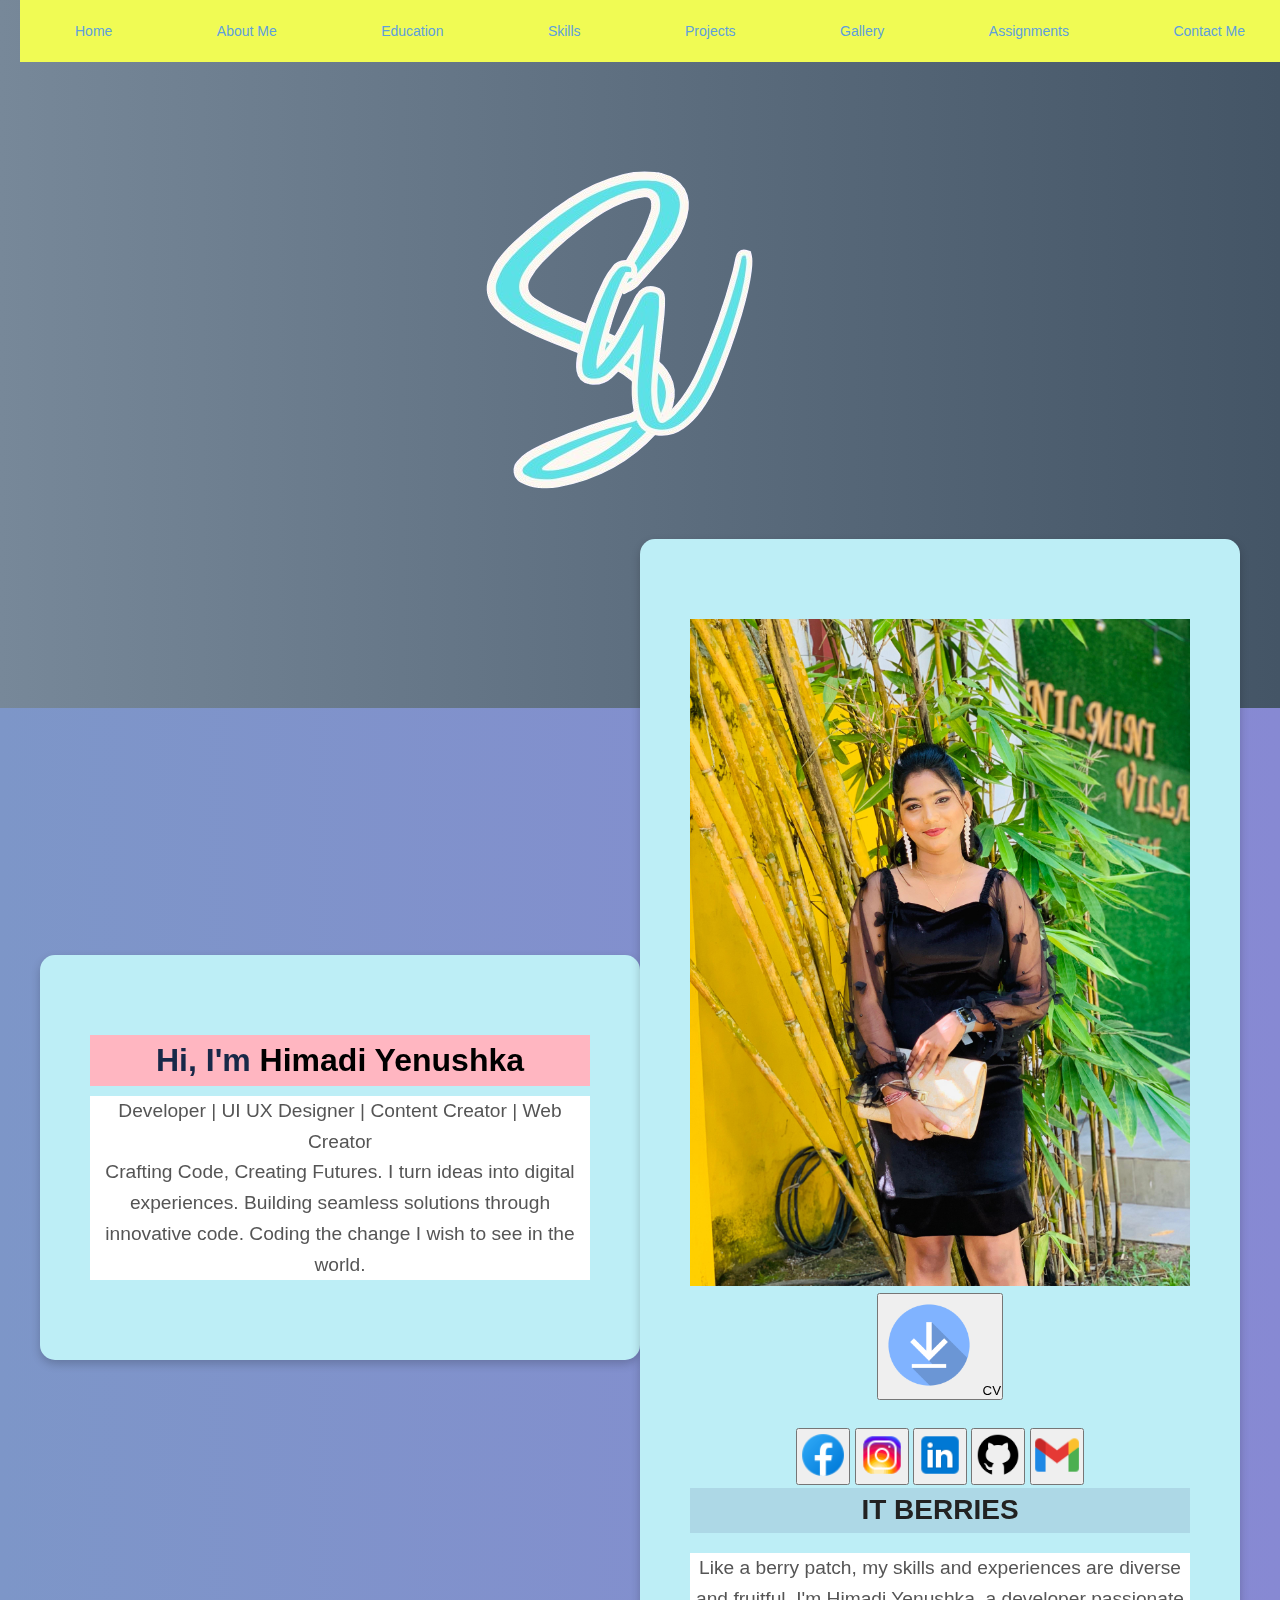
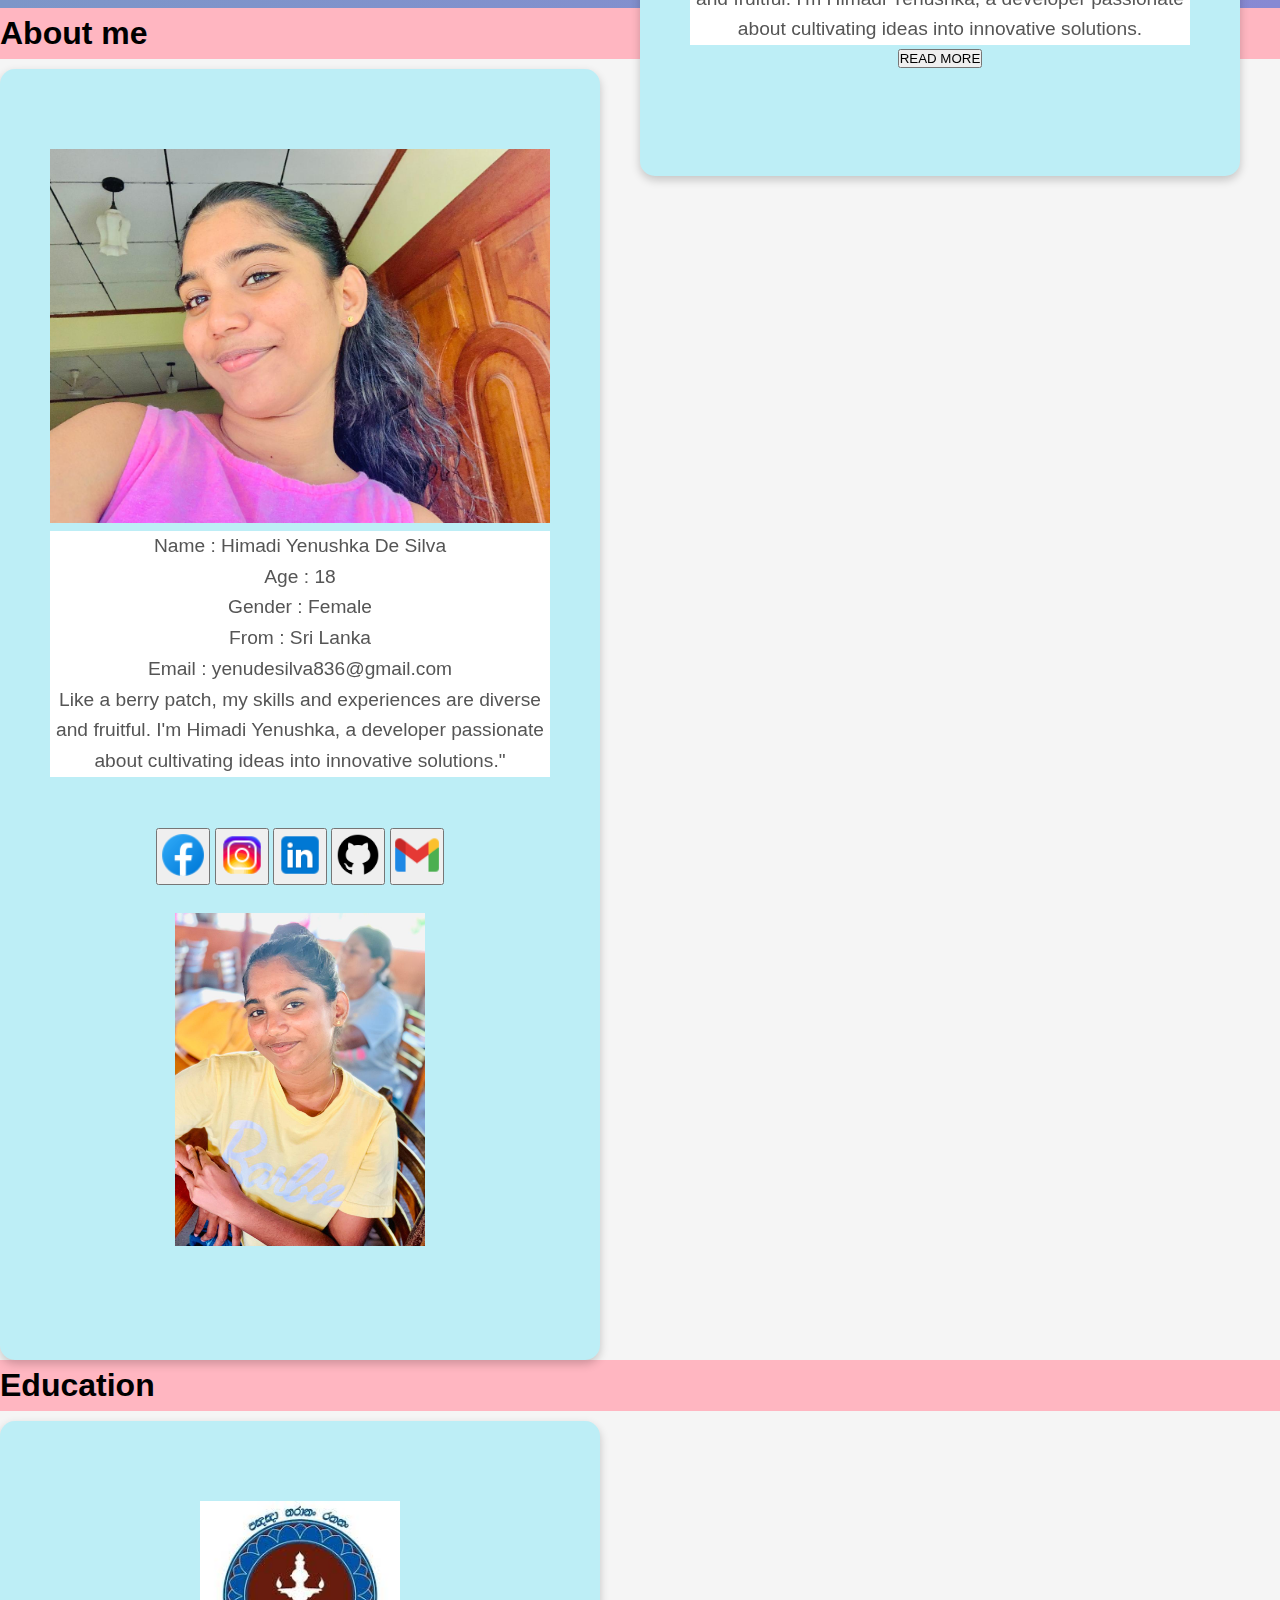
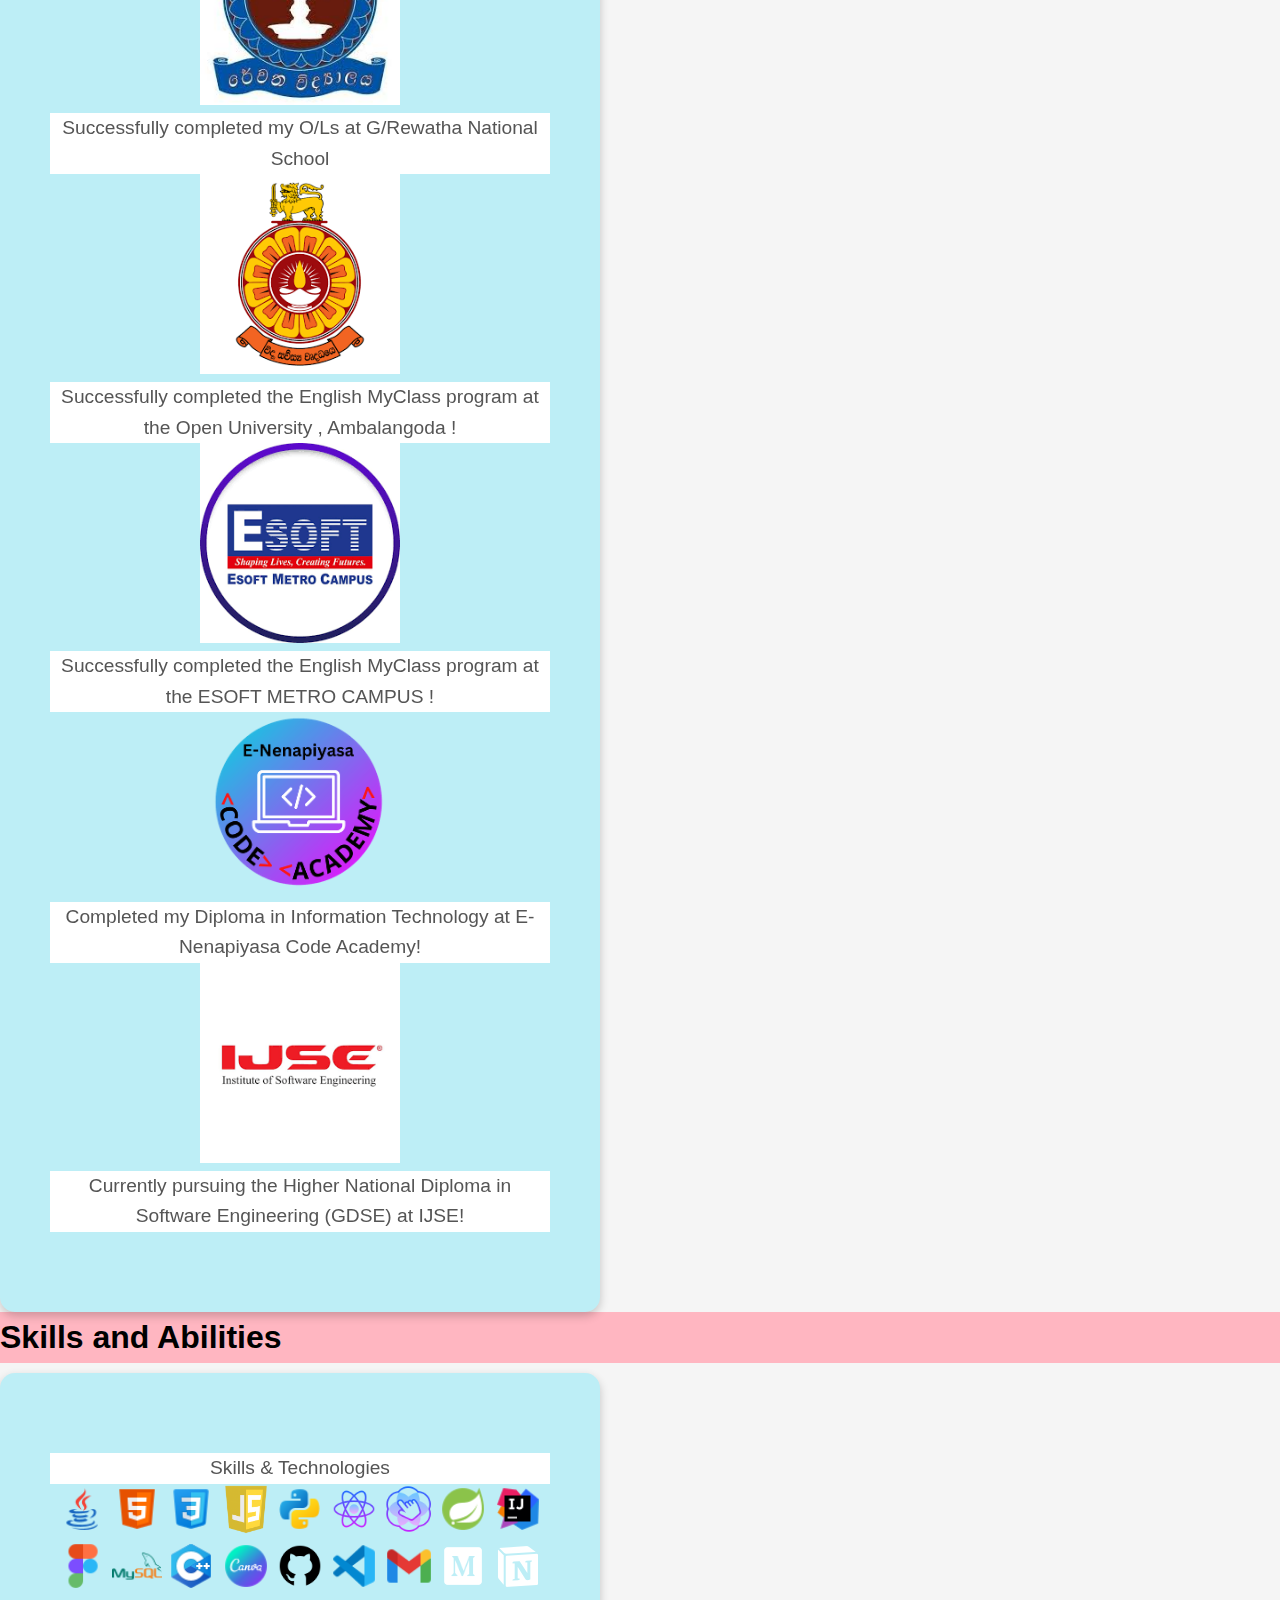
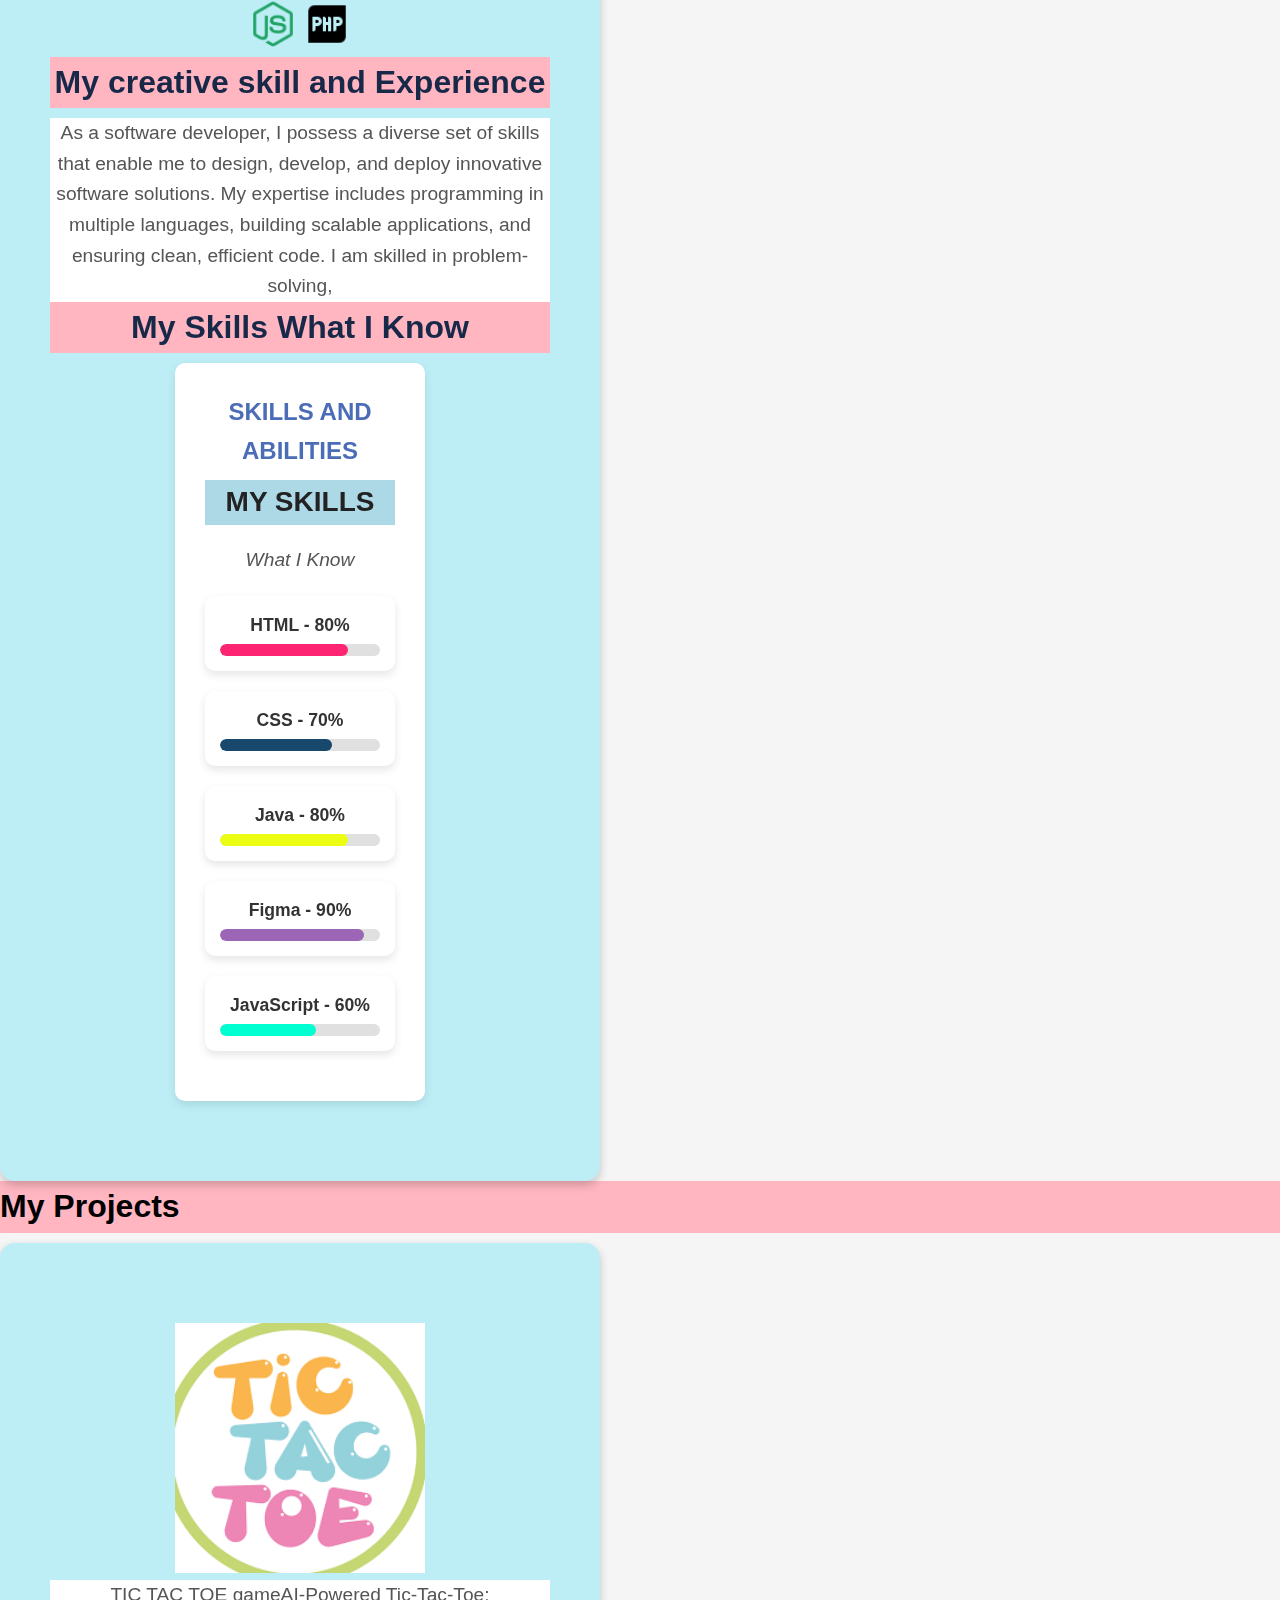
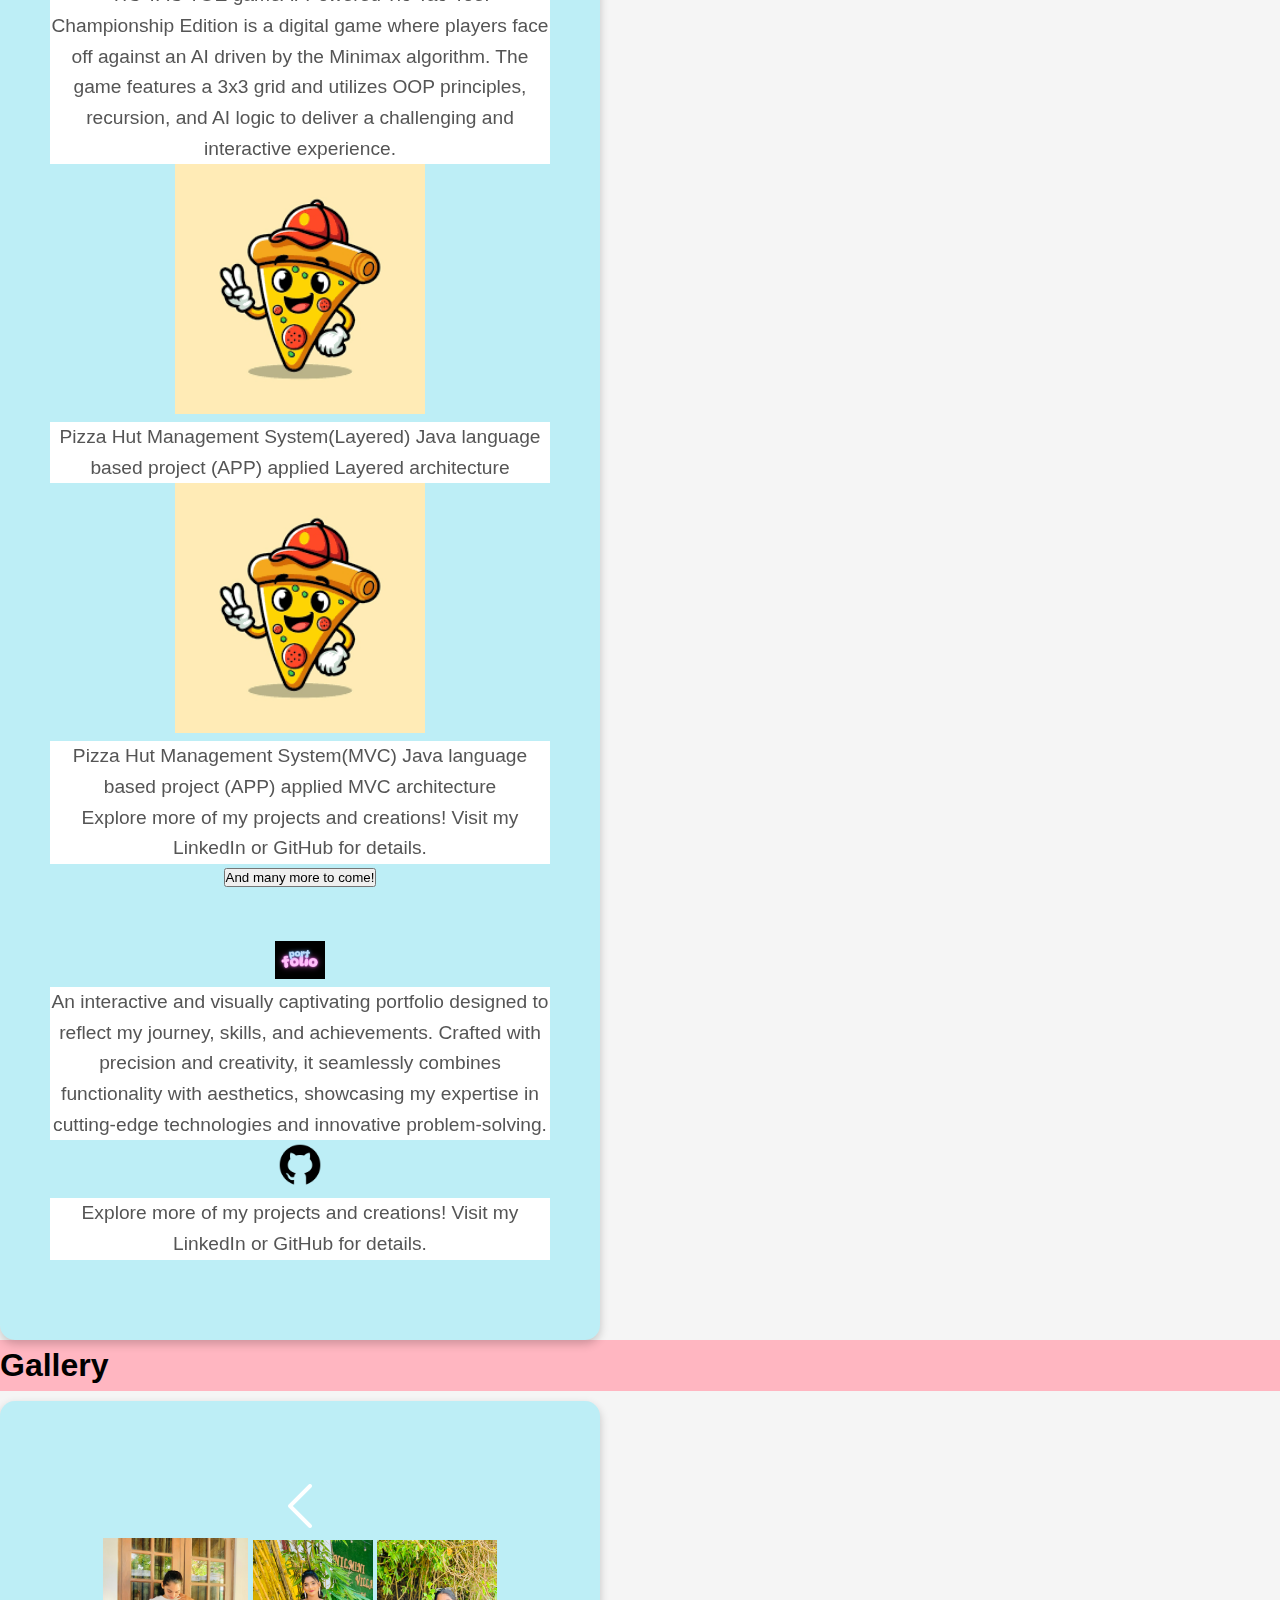
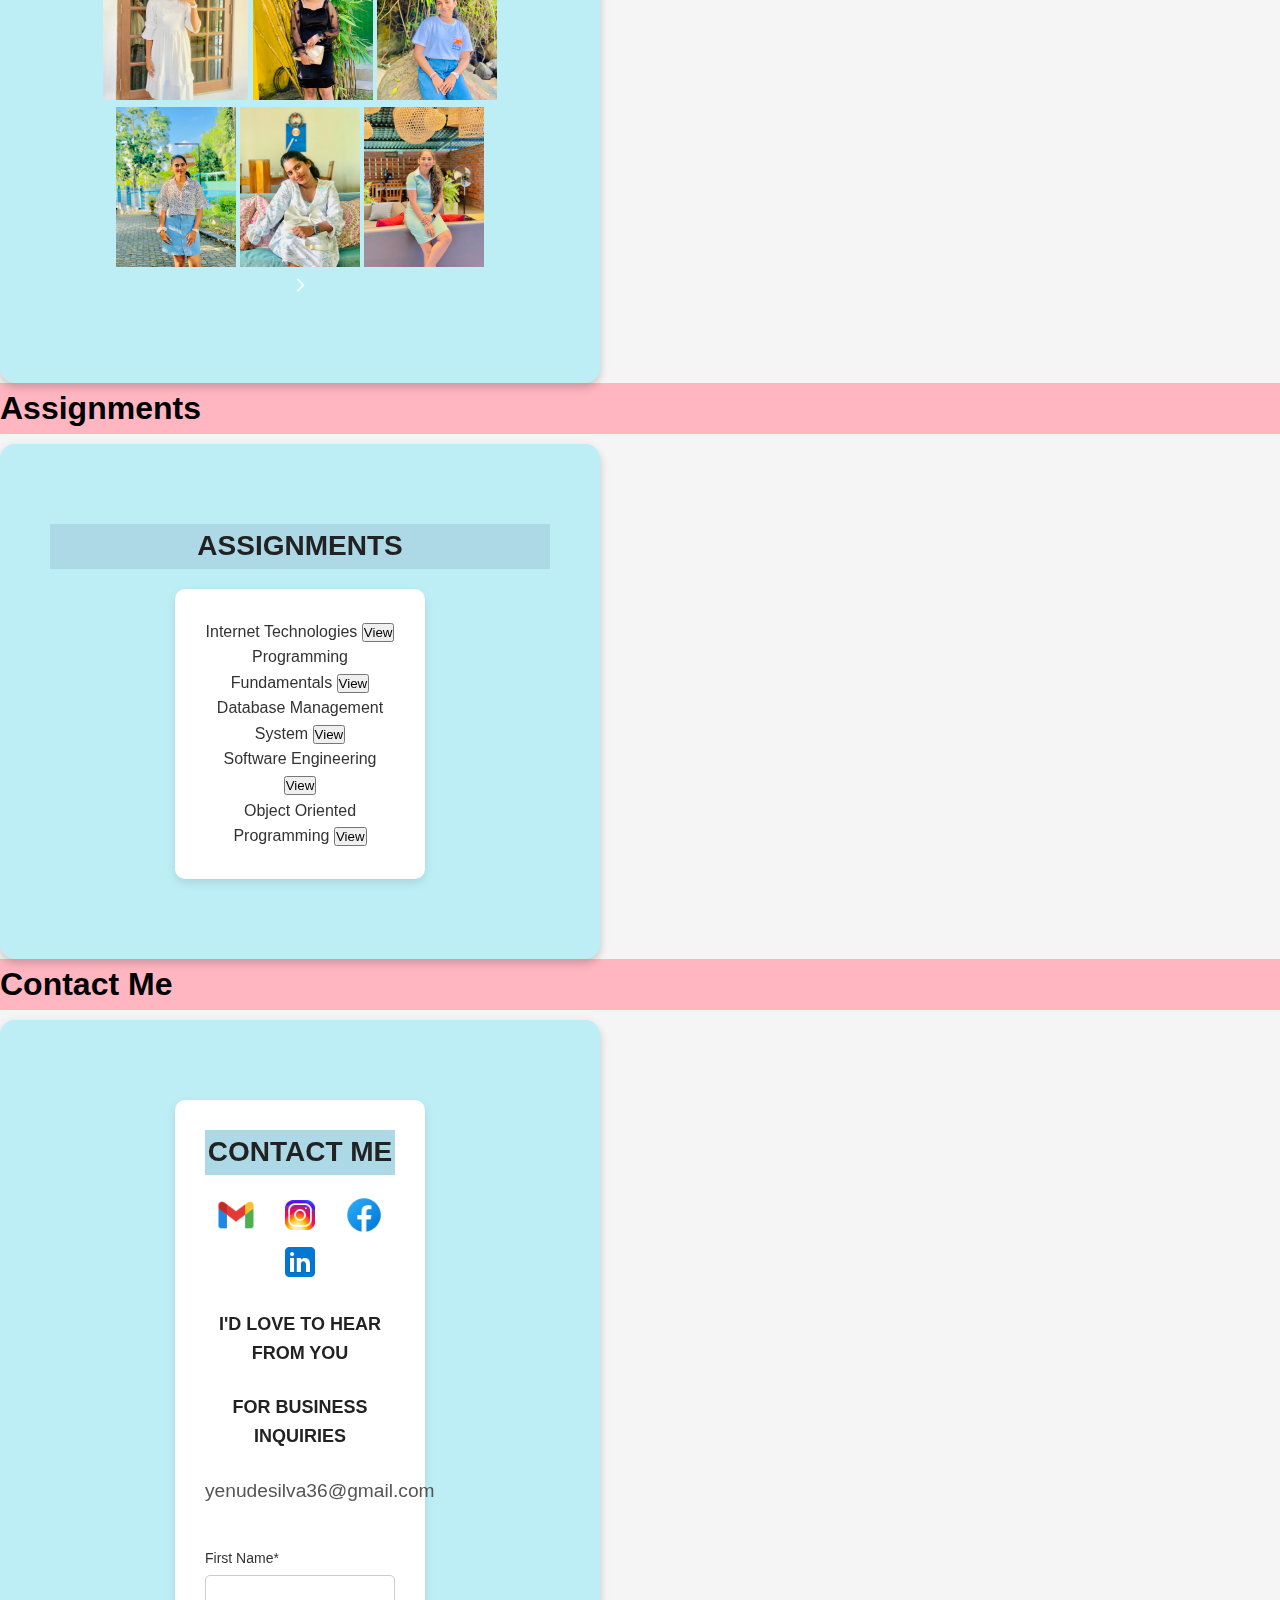
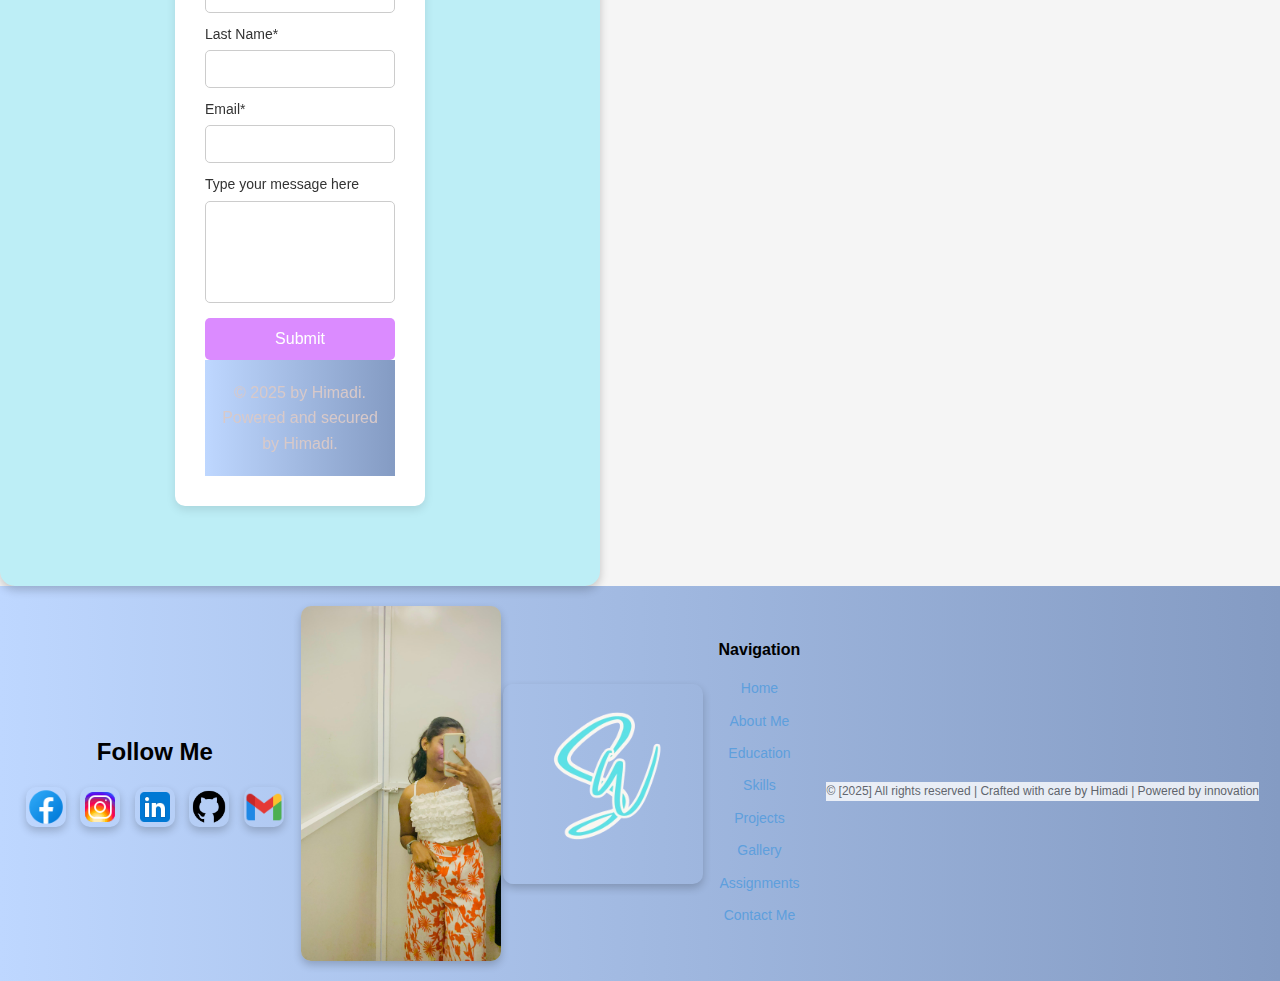
==== commit 2bb009d0: "updated all" ====
--- a/index.html
+++ b/index.html
@@ -30,15 +30,16 @@
     }
 
     body {
-        background-color: grey;
-    }
+        background-color: #f494b7;
+    }
+
     /* General Styles */
     body {
         font-family: 'Poppins', sans-serif;
         margin: 0;
         padding: 0;
         background-color: #f5f5f5;
-        color: #333;
+        color: #d3ffa1;
     }
 
     /* Main Section */
@@ -56,7 +57,7 @@
     section {
         max-width: 600px;
         padding: 20px;
-        background: rgba(255, 255, 255, 0.1);
+        background: rgb(189, 238, 246);
         backdrop-filter: blur(10px);
         border-radius: 15px;
         box-shadow: 0px 4px 10px rgba(0, 0, 0, 0.2);
@@ -110,7 +111,7 @@
         margin: 0;
         padding: 0;
         background-color: #f5f5f5;
-        color: #333;
+        color: #466c93;
     }
 
     /* Container Styling */
@@ -207,7 +208,7 @@
         justify-content: space-between;
         align-items: center;
         padding: 15px 50px;
-        background-color: #987;
+        background-color: #f0fb54;
         position: fixed;
         width: 100%;
         top: 0;
